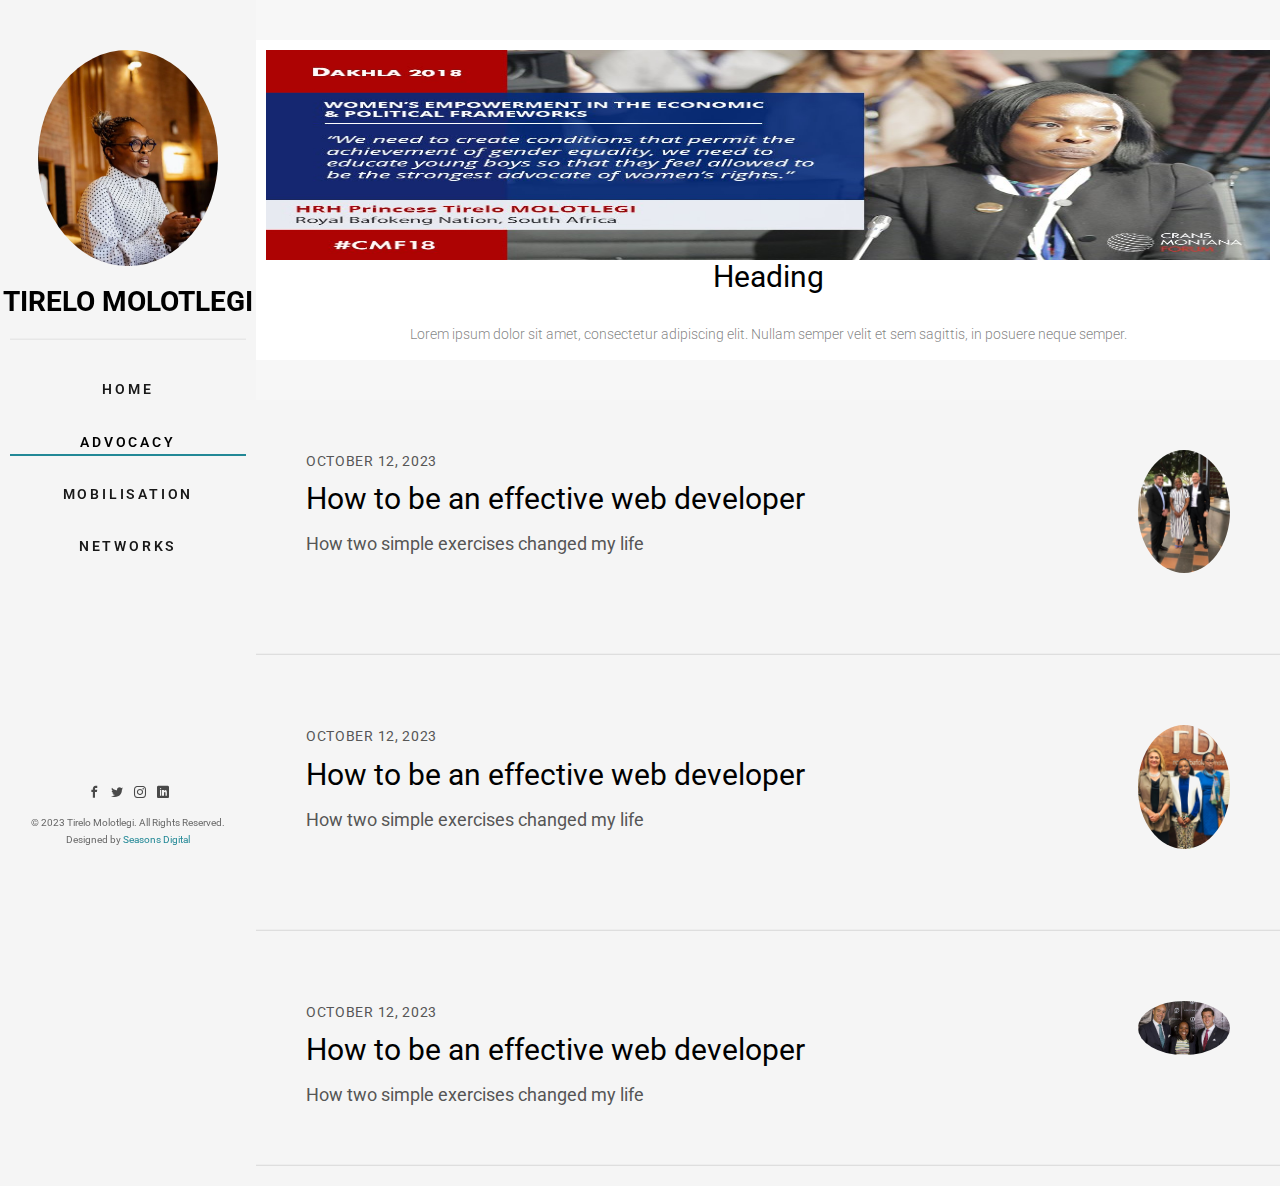
==== advocacy.html @ 7756c795 "UPD" ====
<html lang="en">
<head>
    <meta charset="UTF-8">
    <meta http-equiv="X-UA-Compatible" content="IE=edge">
    <meta name="viewport" content="width=device-width, initial-scale=1.0">
    <title>Advocacy</title>

    <link href="https://fonts.googleapis.com/css?family=Roboto:100,300,400,500,700" rel="stylesheet">
	
	<!-- Animate.css -->
	<link rel="stylesheet" href="CSS/animate.css">
	<!-- Icomoon Icon Fonts-->
	<link rel="stylesheet" href="CSS/icomoon.css">
	<!-- Bootstrap  -->
	<link rel="stylesheet" href="CSS/bootstrap.css">
  <!--link rel="stylesheet" href="https://cdn.jsdelivr.net/npm/bootstrap@4.1.3/dist/css/bootstrap.min.css" integrity="sha384-MCw98/SFnGE8fJT3GXwEOngsV7Zt27NXFoaoApmYm81iuXoPkFOJwJ8ERdknLPMO" crossorigin="anonymous"-->
	<!-- Flexslider  -->
	<link rel="stylesheet" href="CSS/flexslider.css">
	<!-- Theme style  -->
    <link rel="stylesheet" href="CSS/style.css">

    <!-- Modernizr JS -->
	<script src="js/modernizr-2.6.2.min.js"></script>
	<!-- FOR IE9 below -->
	<!--[if lt IE 9]>
	<script src="js/respond.min.js"></script>
	<![endif]-->
</head>
<body>
    <div id="holder">
        <a href="#" class="js-fh5co-nav-toggle fh5co-nav-toggle"><i></i></a>
        <aside id="side-nav">
            <img src="img/DP.jpg" alt="" srcset="">
            <h1 id="logo">
                <a href="index.html">Tirelo Molotlegi</a>
            </h1>
            <hr>
            <nav id="main-menu">
                <ul>
                  <li><a href="index.html">Home</a></li>
                    <li class="fh5co-active"><a href="advocacy.html">Advocacy</a></li>
                    <li><a href="mobilisation.html">Mobilisation</a></li>
                    <li><a href="networks.html">Networks</a></li>
                </ul>
            </nav>
            <div class="menu-footer">
				<ul>
					<li><a href="#"><i class="icon-facebook2"></i></a></li>
					<li><a href="#"><i class="icon-twitter2"></i></a></li>
					<li><a href="#"><i class="icon-instagram"></i></a></li>
					<li><a href="#"><i class="icon-linkedin2"></i></a></li>

				</ul>
                <p><small>&copy; 2023 Tirelo Molotlegi. All Rights Reserved.</span> <span>Designed by <a href="http:seasons" target="_blank">Seasons Digital</a> </span> </small></p>
            </div>
        </aside>
        <div id="main">
         
           <!--
            <div class="story-entry ">
              <div class="story-img">
                <img src="img/Dakla.jpg" alt="">
              </div>
                <div>
                    <span class="story-post-date">October 12, 2023</span>
                    <h2><a data-toggle="modal" data-target="#advocacy-popup1">How to be an effective web developer</a></h2>
                    <p>How two simple exercises changed my life</p>
                </div>
                     Modal
        <div class="modal fade" id="advocacy-popup1" tabindex="-1" role="dialog" aria-labelledby="exampleModalLongTitle" aria-hidden="true">
          <div class="modal-dialog" role="document">
            <div class="modal-content">
              <div class="modal-header">
                <h4 class="modal-title" id="exampleModalLongTitle">How two simple exercises changed my life</h4>
                <button type="button" class="close" data-dismiss="modal" aria-label="Close">
                  <span aria-hidden="true">&times;</span>
                </button>
              </div>
              <div class="modal-body">
                <p>
                  The Queen Mother of the Royal Bafokeng nation, Dr Semane Molotlegi, hosted a charity polo match with her Daughter Tirelo Molotlegi. 
                  The event was in association with Motsweding FM, La Martina and Aveng Grinaker-LTA and featured top international, South African 
                  and African polo players. Matches of three players a side are played on smaller grass fields that are fully boarded all around. 
                  The curtain raiser is a three-a-side match featuring two international women who have represented both South Africa and Zimbabwe, 
                  playing alongside top male international players. Princess Tirelo Molotlegi of the Royal Bafokeng said this was the first time 
                  action polo would be played in the North West and proceeds from the cup will go to The Girl Guides Association of SA and Thuto Thebe Educational Fund.
                </p>
              </div>
              <div class="modal-footer">
                <button type="button" class="btn btn-secondary" data-dismiss="modal"> Close</button>
               <a href="https://www.google.com/"><button type="button" class="btn btn-primary ">View Article</button></a> 
              </div>
            </div>
          </div>
                      </div>
                  </div>
           --> 
          
           <div class="section">
    <div class="content">
      <img src="img/Dakla.jpg" alt="Blog Image">
      <h2>Heading</h2>
      <p>Lorem ipsum dolor sit amet, consectetur adipiscing elit. Nullam semper velit et sem sagittis, in posuere neque semper.</p>
    </div>
            </div>
            <div class="story-entry padding">
                <img src="img/BDI.jpg" alt="">
                <div>
                    <span class="story-post-date">October 12, 2023</span>
                    <h2><a data-toggle="modal" data-target="#advocacy-popup2">How to be an effective web developer</a></h2>
                    <p>How two simple exercises changed my life</p>
                </div>
                <div class="modal fade" id="advocacy-popup2" tabindex="-1" role="dialog" aria-labelledby="exampleModalLongTitle" aria-hidden="true">
                    <div class="modal-dialog" role="document">
                      <div class="modal-content">
                        <div class="modal-header">
                          <h5 class="modal-title" id="exampleModalLongTitle">How two simple exercises changed my life</h5>
                          <button type="button" class="close" data-dismiss="modal" aria-label="Close">
                            <span aria-hidden="true">&times;</span>
                          </button>
                        </div>
                        <div class="modal-body">
                            <p>
                              2The Queen Mother of the Royal Bafokeng nation, Dr Semane Molotlegi, hosted a charity polo match with her Daughter Tirelo Molotlegi. 
                              The event was in association with Motsweding FM, La Martina and Aveng Grinaker-LTA and featured top international, South African 
                              and African polo players. Matches of three players a side are played on smaller grass fields that are fully boarded all around. 
                              The curtain raiser is a three-a-side match featuring two international women who have represented both South Africa and Zimbabwe, 
                              playing alongside top male international players. Princess Tirelo Molotlegi of the Royal Bafokeng said this was the first time 
                              action polo would be played in the North West and proceeds from the cup will go to The Girl Guides Association of SA and Thuto Thebe Educational Fund.
                            </p>
                        </div>
                        <div class="modal-footer">
                          <button type="button" class="btn btn-secondary" data-dismiss="modal"> Close</button>
                         <a href="https://www.google.com/"><button type="button" class="btn btn-primary ">View Article</button></a> 
                        </div>
                      </div>
                    </div>
                    </div>
            </div>
            <hr>
            <div class="story-entry padding">
                <img src="img/Ambassador.jpg" alt="">
                <div>
                    <span class="story-post-date">October 12, 2023</span>
                    <h2><a data-toggle="modal" data-target="#advocacy-popup3">How to be an effective web developer</a></h2>
                    <p>How two simple exercises changed my life</p>
                </div>
                <div class="modal fade" id="advocacy-popup3" tabindex="-1" role="dialog" aria-labelledby="exampleModalLongTitle" aria-hidden="true">
                    <div class="modal-dialog" role="document">
                      <div class="modal-content">
                        <div class="modal-header">
                          <h5 class="modal-title" id="exampleModalLongTitle">How two simple exercises changed my life</h5>
                          <button type="button" class="close" data-dismiss="modal" aria-label="Close">
                            <span aria-hidden="true">&times;</span>
                          </button>
                        </div>
                        <div class="modal-body">
                            weights isn’t a chore to clean out a closet – it’s what saved her life. Walcott was not always a world-champion powerlifter. Born and raised in the U.S. Virgin Islands, Walcott was active throughout her childhood and adolescence.
                
                            Her life hit a turning point when she decided to start living for her two kids rather than herself. At the time that she made this decision, she had reached around 450 pounds. She then started going to the gym in 2016, and in that first year alone, she lost 100 pounds.  
                            
                            Walcott admits, “I felt like I was slowly dying, and I needed to do something, and the easiest thing was to go to a gym because most of them are open 24 hours, and that's kind of what I did. So I walked into a gym, I saw people lifting, and boom, I fell in love.”
                        </div>
                        <div class="modal-footer">
                          <button type="button" class="btn btn-secondary" data-dismiss="modal"> Close</button>
                         <a href="https://www.google.com/"><button type="button" class="btn btn-primary ">View Article</button></a> 
                        </div>
                      </div>
                    </div>
                    </div>
            </div>
            <hr>
            <div class="story-entry padding">
                <img src="img/andbank-1.jpg" alt="">
                <div>
                    <span class="story-post-date">October 12, 2023</span>
                    <h2><a data-toggle="modal" data-target="#advocacy-popup4"> How to be an effective web developer</a></h2>
                    <p>How two simple exercises changed my life</p>
                </div>
                <div class="modal fade" id="advocacy-popup4" tabindex="-1" role="dialog" aria-labelledby="exampleModalLongTitle" aria-hidden="true">
                    <div class="modal-dialog" role="document">
                      <div class="modal-content">
                        <div class="modal-header">
                          <h5 class="modal-title" id="exampleModalLongTitle">How two simple exercises changed my life</h5>
                          <button type="button" class="close" data-dismiss="modal" aria-label="Close">
                            <span aria-hidden="true">&times;</span>
                          </button>
                        </div>
                        <div class="modal-body">
                            weights isn’t a chore to clean out a closet – it’s what saved her life. Walcott was not always a world-champion powerlifter. Born and raised in the U.S. Virgin Islands, Walcott was active throughout her childhood and adolescence.
                
                            Her life hit a turning point when she decided to start living for her two kids rather than herself. At the time that she made this decision, she had reached around 450 pounds. She then started going to the gym in 2016, and in that first year alone, she lost 100 pounds.  
                            
                            Walcott admits, “I felt like I was slowly dying, and I needed to do something, and the easiest thing was to go to a gym because most of them are open 24 hours, and that's kind of what I did. So I walked into a gym, I saw people lifting, and boom, I fell in love.”
                        </div>
                        <div class="modal-footer">
                          <button type="button" class="btn btn-secondary" data-dismiss="modal"> Close</button>
                         <a href="https://www.google.com/"><button type="button" class="btn btn-primary ">View Article</button></a> 
                        </div>
                      </div>
                    </div>
                    </div>
            </div>
            <hr>
        </div>
    </div>

    <div class="gototop js-top">
		<a href="#" class="js-gotop"><i class="icon-arrow-up"></i></a>
	</div>

     <!-- jQuery -->
<script src="js/jquery.min.js"></script>
<!-- jQuery Easing -->
<script src="js/jquery.easing.1.3.js"></script>
<!-- Bootstrap -->
<script src="js/bootstrap.min.js"></script>
<!-- Waypoints -->
<script src="js/jquery.waypoints.min.js"></script>
<!-- Flexslider -->
<script src="js/jquery.flexslider-min.js"></script>
<!-- MAIN JS -->
<script src="js/main.js"></script>
</body>
</html>
---- CSS/icomoon.css ----
@font-face {
  font-family: 'icomoon';
  src:  url('fonts/icomoon.eot?6py85u');
  src:  url('fonts/icomoon.eot?6py85u#iefix') format('embedded-opentype'),
    url('fonts/icomoon.ttf?6py85u') format('truetype'),
    url('fonts/icomoon.woff?6py85u') format('woff'),
    url('fonts/icomoon.svg?6py85u#icomoon') format('svg');
  font-weight: normal;
  font-style: normal;
}

[class^="icon-"], [class*=" icon-"] {
  /* use !important to prevent issues with browser extensions that change fonts */
  font-family: 'icomoon' !important;
  speak: none;
  font-style: normal;
  font-weight: normal;
  font-variant: normal;
  text-transform: none;
  line-height: 1;

  /* Better Font Rendering =========== */
  -webkit-font-smoothing: antialiased;
  -moz-osx-font-smoothing: grayscale;
}

.icon-times:before {
  content: "\e930";
}
.icon-tick:before {
  content: "\e931";
}
.icon-plus:before {
  content: "\e932";
}
.icon-minus:before {
  content: "\e933";
}
.icon-equals:before {
  content: "\e934";
}
.icon-divide:before {
  content: "\e935";
}
.icon-chevron-right:before {
  content: "\e936";
}
.icon-chevron-left:before {
  content: "\e937";
}
.icon-arrow-right-thick:before {
  content: "\e938";
}
.icon-arrow-left-thick:before {
  content: "\e939";
}
.icon-th-small:before {
  content: "\e93a";
}
.icon-th-menu:before {
  content: "\e93b";
}
.icon-th-list:before {
  content: "\e93c";
}
.icon-th-large:before {
  content: "\e93d";
}
.icon-home:before {
  content: "\e93e";
}
.icon-arrow-forward:before {
  content: "\e93f";
}
.icon-arrow-back:before {
  content: "\e940";
}
.icon-rss:before {
  content: "\e941";
}
.icon-location:before {
  content: "\e942";
}
.icon-link:before {
  content: "\e943";
}
.icon-image:before {
  content: "\e944";
}
.icon-arrow-up-thick:before {
  content: "\e945";
}
.icon-arrow-down-thick:before {
  content: "\e946";
}
.icon-starburst:before {
  content: "\e947";
}
.icon-starburst-outline:before {
  content: "\e948";
}
.icon-star3:before {
  content: "\e949";
}
.icon-flow-children:before {
  content: "\e94a";
}
.icon-export:before {
  content: "\e94b";
}
.icon-delete2:before {
  content: "\e94c";
}
.icon-delete-outline:before {
  content: "\e94d";
}
.icon-cloud-storage:before {
  content: "\e94e";
}
.icon-wi-fi:before {
  content: "\e94f";
}
.icon-heart:before {
  content: "\e950";
}
.icon-flash:before {
  content: "\e951";
}
.icon-cancel:before {
  content: "\e952";
}
.icon-backspace:before {
  content: "\e953";
}
.icon-attachment:before {
  content: "\e954";
}
.icon-arrow-move:before {
  content: "\e955";
}
.icon-warning:before {
  content: "\e956";
}
.icon-user:before {
  content: "\e957";
}
.icon-radar:before {
  content: "\e958";
}
.icon-lock-open:before {
  content: "\e959";
}
.icon-lock-closed:before {
  content: "\e95a";
}
.icon-location-arrow:before {
  content: "\e95b";
}
.icon-info:before {
  content: "\e95c";
}
.icon-user-delete:before {
  content: "\e95d";
}
.icon-user-add:before {
  content: "\e95e";
}
.icon-media-pause:before {
  content: "\e95f";
}
.icon-group:before {
  content: "\e960";
}
.icon-chart-pie:before {
  content: "\e961";
}
.icon-chart-line:before {
  content: "\e962";
}
.icon-chart-bar:before {
  content: "\e963";
}
.icon-chart-area:before {
  content: "\e964";
}
.icon-video:before {
  content: "\e965";
}
.icon-point-of-interest:before {
  content: "\e966";
}
.icon-infinity:before {
  content: "\e967";
}
.icon-globe:before {
  content: "\e968";
}
.icon-eye:before {
  content: "\e969";
}
.icon-cog:before {
  content: "\e96a";
}
.icon-camera:before {
  content: "\e96b";
}
.icon-upload:before {
  content: "\e96c";
}
.icon-scissors:before {
  content: "\e96d";
}
.icon-refresh:before {
  content: "\e96e";
}
.icon-pin:before {
  content: "\e96f";
}
.icon-key:before {
  content: "\e970";
}
.icon-info-large:before {
  content: "\e971";
}
.icon-eject:before {
  content: "\e972";
}
.icon-download:before {
  content: "\e973";
}
.icon-zoom:before {
  content: "\e974";
}
.icon-zoom-out:before {
  content: "\e975";
}
.icon-zoom-in:before {
  content: "\e976";
}
.icon-sort-numerically:before {
  content: "\e977";
}
.icon-sort-alphabetically:before {
  content: "\e978";
}
.icon-input-checked:before {
  content: "\e979";
}
.icon-calender:before {
  content: "\e97a";
}
.icon-world2:before {
  content: "\e97b";
}
.icon-notes:before {
  content: "\e97c";
}
.icon-code:before {
  content: "\e97d";
}
.icon-arrow-sync:before {
  content: "\e97e";
}
.icon-arrow-shuffle:before {
  content: "\e97f";
}
.icon-arrow-repeat:before {
  content: "\e980";
}
.icon-arrow-minimise:before {
  content: "\e981";
}
.icon-arrow-maximise:before {
  content: "\e982";
}
.icon-arrow-loop:before {
  content: "\e983";
}
.icon-anchor:before {
  content: "\e984";
}
.icon-spanner:before {
  content: "\e985";
}
.icon-puzzle:before {
  content: "\e986";
}
.icon-power:before {
  content: "\e987";
}
.icon-plane:before {
  content: "\e988";
}
.icon-pi:before {
  content: "\e989";
}
.icon-phone:before {
  content: "\e98a";
}
.icon-microphone2:before {
  content: "\e98b";
}
.icon-media-rewind:before {
  content: "\e98c";
}
.icon-flag:before {
  content: "\e98d";
}
.icon-adjust-brightness:before {
  content: "\e98e";
}
.icon-waves:before {
  content: "\e98f";
}
.icon-social-twitter:before {
  content: "\e990";
}
.icon-social-facebook:before {
  content: "\e991";
}
.icon-social-dribbble:before {
  content: "\e992";
}
.icon-media-stop:before {
  content: "\e993";
}
.icon-media-record:before {
  content: "\e994";
}
.icon-media-play:before {
  content: "\e995";
}
.icon-media-fast-forward:before {
  content: "\e996";
}
.icon-media-eject:before {
  content: "\e997";
}
.icon-social-vimeo:before {
  content: "\e998";
}
.icon-social-tumbler:before {
  content: "\e999";
}
.icon-social-skype:before {
  content: "\e99a";
}
.icon-social-pinterest:before {
  content: "\e99b";
}
.icon-social-linkedin:before {
  content: "\e99c";
}
.icon-social-last-fm:before {
  content: "\e99d";
}
.icon-social-github:before {
  content: "\e99e";
}
.icon-social-flickr:before {
  content: "\e99f";
}
.icon-at:before {
  content: "\e9a0";
}
.icon-times-outline:before {
  content: "\e9a1";
}
.icon-plus-outline:before {
  content: "\e9a2";
}
.icon-minus-outline:before {
  content: "\e9a3";
}
.icon-tick-outline:before {
  content: "\e9a4";
}
.icon-th-large-outline:before {
  content: "\e9a5";
}
.icon-equals-outline:before {
  content: "\e9a6";
}
.icon-divide-outline:before {
  content: "\e9a7";
}
.icon-chevron-right-outline:before {
  content: "\e9a8";
}
.icon-chevron-left-outline:before {
  content: "\e9a9";
}
.icon-arrow-right-outline:before {
  content: "\e9aa";
}
.icon-arrow-left-outline:before {
  content: "\e9ab";
}
.icon-th-small-outline:before {
  content: "\e9ac";
}
.icon-th-menu-outline:before {
  content: "\e9ad";
}
.icon-th-list-outline:before {
  content: "\e9ae";
}
.icon-news2:before {
  content: "\e9b1";
}
.icon-home-outline:before {
  content: "\e9b2";
}
.icon-arrow-up-outline:before {
  content: "\e9b3";
}
.icon-arrow-forward-outline:before {
  content: "\e9b4";
}
.icon-arrow-down-outline:before {
  content: "\e9b5";
}
.icon-arrow-back-outline:before {
  content: "\e9b6";
}
.icon-trash3:before {
  content: "\e9b7";
}
.icon-rss-outline:before {
  content: "\e9b8";
}
.icon-message:before {
  content: "\e9b9";
}
.icon-location-outline:before {
  content: "\e9ba";
}
.icon-link-outline:before {
  content: "\e9bb";
}
.icon-image-outline:before {
  content: "\e9bc";
}
.icon-export-outline:before {
  content: "\e9bd";
}
.icon-cross:before {
  content: "\e9be";
}
.icon-wi-fi-outline:before {
  content: "\e9bf";
}
.icon-star-outline:before {
  content: "\e9c0";
}
.icon-media-pause-outline:before {
  content: "\e9c1";
}
.icon-mail:before {
  content: "\e9c2";
}
.icon-heart-outline:before {
  content: "\e9c3";
}
.icon-flash-outline:before {
  content: "\e9c4";
}
.icon-cancel-outline:before {
  content: "\e9c5";
}
.icon-beaker:before {
  content: "\e9c6";
}
.icon-arrow-move-outline:before {
  content: "\e9c7";
}
.icon-watch2:before {
  content: "\e9c8";
}
.icon-warning-outline:before {
  content: "\e9c9";
}
.icon-time:before {
  content: "\e9ca";
}
.icon-radar-outline:before {
  content: "\e9cb";
}
.icon-lock-open-outline:before {
  content: "\e9cc";
}
.icon-location-arrow-outline:before {
  content: "\e9cd";
}
.icon-info-outline:before {
  content: "\e9ce";
}
.icon-backspace-outline:before {
  content: "\e9cf";
}
.icon-attachment-outline:before {
  content: "\e9d0";
}
.icon-user-outline:before {
  content: "\e9d1";
}
.icon-user-delete-outline:before {
  content: "\e9d2";
}
.icon-user-add-outline:before {
  content: "\e9d3";
}
.icon-lock-closed-outline:before {
  content: "\e9d4";
}
.icon-group-outline:before {
  content: "\e9d5";
}
.icon-chart-pie-outline:before {
  content: "\e9d6";
}
.icon-chart-line-outline:before {
  content: "\e9d7";
}
.icon-chart-bar-outline:before {
  content: "\e9d8";
}
.icon-chart-area-outline:before {
  content: "\e9d9";
}
.icon-video-outline:before {
  content: "\e9da";
}
.icon-point-of-interest-outline:before {
  content: "\e9db";
}
.icon-map:before {
  content: "\e9dc";
}
.icon-key-outline:before {
  content: "\e9dd";
}
.icon-infinity-outline:before {
  content: "\e9de";
}
.icon-globe-outline:before {
  content: "\e9df";
}
.icon-eye-outline:before {
  content: "\e9e0";
}
.icon-cog-outline:before {
  content: "\e9e1";
}
.icon-camera-outline:before {
  content: "\e9e2";
}
.icon-upload-outline:before {
  content: "\e9e3";
}
.icon-support:before {
  content: "\e9e4";
}
.icon-scissors-outline:before {
  content: "\e9e5";
}
.icon-refresh-outline:before {
  content: "\e9e6";
}
.icon-info-large-outline:before {
  content: "\e9e7";
}
.icon-eject-outline:before {
  content: "\e9e8";
}
.icon-download-outline:before {
  content: "\e9e9";
}
.icon-battery-mid:before {
  content: "\e9ea";
}
.icon-battery-low:before {
  content: "\e9eb";
}
.icon-battery-high:before {
  content: "\e9ec";
}
.icon-zoom-outline:before {
  content: "\e9ed";
}
.icon-zoom-out-outline:before {
  content: "\e9ee";
}
.icon-zoom-in-outline:before {
  content: "\e9ef";
}
.icon-tag3:before {
  content: "\e9f0";
}
.icon-tabs-outline:before {
  content: "\e9f1";
}
.icon-pin-outline:before {
  content: "\e9f2";
}
.icon-message-typing:before {
  content: "\e9f3";
}
.icon-directions:before {
  content: "\e9f4";
}
.icon-battery-full:before {
  content: "\e9f5";
}
.icon-battery-charge:before {
  content: "\e9f6";
}
.icon-pipette:before {
  content: "\e9f7";
}
.icon-pencil:before {
  content: "\e9f8";
}
.icon-folder:before {
  content: "\e9f9";
}
.icon-folder-delete:before {
  content: "\e9fa";
}
.icon-folder-add:before {
  content: "\e9fb";
}
.icon-edit:before {
  content: "\e9fc";
}
.icon-document:before {
  content: "\e9fd";
}
.icon-document-delete:before {
  content: "\e9fe";
}
.icon-document-add:before {
  content: "\e9ff";
}
.icon-brush:before {
  content: "\ea00";
}
.icon-thumbs-up:before {
  content: "\ea01";
}
.icon-thumbs-down:before {
  content: "\ea02";
}
.icon-pen:before {
  content: "\ea03";
}
.icon-sort-numerically-outline:before {
  content: "\ea04";
}
.icon-sort-alphabetically-outline:before {
  content: "\ea05";
}
.icon-social-last-fm-circular:before {
  content: "\ea06";
}
.icon-social-github-circular:before {
  content: "\ea07";
}
.icon-compass:before {
  content: "\ea08";
}
.icon-bookmark:before {
  content: "\ea09";
}
.icon-input-checked-outline:before {
  content: "\ea0a";
}
.icon-code-outline:before {
  content: "\ea0b";
}
.icon-calender-outline:before {
  content: "\ea0c";
}
.icon-business-card:before {
  content: "\ea0d";
}
.icon-arrow-up:before {
  content: "\ea0e";
}
.icon-arrow-sync-outline:before {
  content: "\ea0f";
}
.icon-arrow-right:before {
  content: "\ea10";
}
.icon-arrow-repeat-outline:before {
  content: "\ea11";
}
.icon-arrow-loop-outline:before {
  content: "\ea12";
}
.icon-arrow-left:before {
  content: "\ea13";
}
.icon-flow-switch:before {
  content: "\ea14";
}
.icon-flow-parallel:before {
  content: "\ea15";
}
.icon-flow-merge:before {
  content: "\ea16";
}
.icon-document-text:before {
  content: "\ea17";
}
.icon-clipboard:before {
  content: "\ea18";
}
.icon-calculator:before {
  content: "\ea19";
}
.icon-arrow-minimise-outline:before {
  content: "\ea1a";
}
.icon-arrow-maximise-outline:before {
  content: "\ea1b";
}
.icon-arrow-down:before {
  content: "\ea1c";
}
.icon-gift:before {
  content: "\ea1d";
}
.icon-film:before {
  content: "\ea1e";
}
.icon-database:before {
  content: "\ea1f";
}
.icon-bell:before {
  content: "\ea20";
}
.icon-anchor-outline:before {
  content: "\ea21";
}
.icon-adjust-contrast:before {
  content: "\ea22";
}
.icon-world-outline:before {
  content: "\ea23";
}
.icon-shopping-bag:before {
  content: "\ea24";
}
.icon-power-outline:before {
  content: "\ea25";
}
.icon-notes-outline:before {
  content: "\ea26";
}
.icon-device-tablet:before {
  content: "\ea27";
}
.icon-device-phone:before {
  content: "\ea28";
}
.icon-device-laptop:before {
  content: "\ea29";
}
.icon-device-desktop:before {
  content: "\ea2a";
}
.icon-briefcase:before {
  content: "\ea2b";
}
.icon-stopwatch:before {
  content: "\ea2c";
}
.icon-spanner-outline:before {
  content: "\ea2d";
}
.icon-puzzle-outline:before {
  content: "\ea2e";
}
.icon-printer:before {
  content: "\ea2f";
}
.icon-pi-outline:before {
  content: "\ea30";
}
.icon-lightbulb:before {
  content: "\ea31";
}
.icon-flag-outline:before {
  content: "\ea32";
}
.icon-contacts:before {
  content: "\ea33";
}
.icon-archive2:before {
  content: "\ea34";
}
.icon-weather-stormy:before {
  content: "\ea35";
}
.icon-weather-shower:before {
  content: "\ea36";
}
.icon-weather-partly-sunny:before {
  content: "\ea37";
}
.icon-weather-downpour:before {
  content: "\ea38";
}
.icon-weather-cloudy:before {
  content: "\ea39";
}
.icon-plane-outline:before {
  content: "\ea3a";
}
.icon-phone-outline:before {
  content: "\ea3b";
}
.icon-microphone-outline:before {
  content: "\ea3c";
}
.icon-weather-windy:before {
  content: "\ea3d";
}
.icon-weather-windy-cloudy:before {
  content: "\ea3e";
}
.icon-weather-sunny:before {
  content: "\ea3f";
}
.icon-weather-snow:before {
  content: "\ea40";
}
.icon-weather-night:before {
  content: "\ea41";
}
.icon-media-stop-outline:before {
  content: "\ea42";
}
.icon-media-rewind-outline:before {
  content: "\ea43";
}
.icon-media-record-outline:before {
  content: "\ea44";
}
.icon-media-play-outline:before {
  content: "\ea45";
}
.icon-media-fast-forward-outline:before {
  content: "\ea46";
}
.icon-media-eject-outline:before {
  content: "\ea47";
}
.icon-wine:before {
  content: "\ea48";
}
.icon-waves-outline:before {
  content: "\ea49";
}
.icon-ticket:before {
  content: "\ea4a";
}
.icon-tags:before {
  content: "\ea4b";
}
.icon-plug:before {
  content: "\ea4c";
}
.icon-headphones:before {
  content: "\ea4d";
}
.icon-credit-card:before {
  content: "\ea4e";
}
.icon-coffee:before {
  content: "\ea4f";
}
.icon-book:before {
  content: "\ea50";
}
.icon-beer:before {
  content: "\ea51";
}
.icon-volume2:before {
  content: "\ea52";
}
.icon-volume-up:before {
  content: "\ea53";
}
.icon-volume-mute:before {
  content: "\ea54";
}
.icon-volume-down:before {
  content: "\ea55";
}
.icon-social-vimeo-circular:before {
  content: "\ea56";
}
.icon-social-twitter-circular:before {
  content: "\ea57";
}
.icon-social-pinterest-circular:before {
  content: "\ea58";
}
.icon-social-linkedin-circular:before {
  content: "\ea59";
}
.icon-social-facebook-circular:before {
  content: "\ea5a";
}
.icon-social-dribbble-circular:before {
  content: "\ea5b";
}
.icon-tree:before {
  content: "\ea5c";
}
.icon-thermometer2:before {
  content: "\ea5d";
}
.icon-social-tumbler-circular:before {
  content: "\ea5e";
}
.icon-social-skype-outline:before {
  content: "\ea5f";
}
.icon-social-flickr-circular:before {
  content: "\ea60";
}
.icon-social-at-circular:before {
  content: "\ea61";
}
.icon-shopping-cart:before {
  content: "\ea62";
}
.icon-messages:before {
  content: "\ea63";
}
.icon-leaf:before {
  content: "\ea64";
}
.icon-feather:before {
  content: "\ea65";
}
.icon-eye2:before {
  content: "\e064";
}
.icon-paper-clip:before {
  content: "\e065";
}
.icon-mail5:before {
  content: "\e066";
}
.icon-toggle:before {
  content: "\e067";
}
.icon-layout:before {
  content: "\e068";
}
.icon-link2:before {
  content: "\e069";
}
.icon-bell2:before {
  content: "\e06a";
}
.icon-lock3:before {
  content: "\e06b";
}
.icon-unlock:before {
  content: "\e06c";
}
.icon-ribbon2:before {
  content: "\e06d";
}
.icon-image2:before {
  content: "\e06e";
}
.icon-signal:before {
  content: "\e06f";
}
.icon-target3:before {
  content: "\e070";
}
.icon-clipboard3:before {
  content: "\e071";
}
.icon-clock3:before {
  content: "\e072";
}
.icon-watch:before {
  content: "\e073";
}
.icon-air-play:before {
  content: "\e074";
}
.icon-camera3:before {
  content: "\e075";
}
.icon-video2:before {
  content: "\e076";
}
.icon-disc:before {
  content: "\e077";
}
.icon-printer3:before {
  content: "\e078";
}
.icon-monitor:before {
  content: "\e079";
}
.icon-server:before {
  content: "\e07a";
}
.icon-cog2:before {
  content: "\e07b";
}
.icon-heart3:before {
  content: "\e07c";
}
.icon-paragraph:before {
  content: "\e07d";
}
.icon-align-justify:before {
  content: "\e07e";
}
.icon-align-left:before {
  content: "\e07f";
}
.icon-align-center:before {
  content: "\e080";
}
.icon-align-right:before {
  content: "\e081";
}
.icon-book2:before {
  content: "\e082";
}
.icon-layers2:before {
  content: "\e083";
}
.icon-stack2:before {
  content: "\e084";
}
.icon-stack-2:before {
  content: "\e085";
}
.icon-paper:before {
  content: "\e086";
}
.icon-paper-stack:before {
  content: "\e087";
}
.icon-search3:before {
  content: "\e088";
}
.icon-zoom-in2:before {
  content: "\e089";
}
.icon-zoom-out2:before {
  content: "\e08a";
}
.icon-reply2:before {
  content: "\e08b";
}
.icon-circle-plus:before {
  content: "\e08c";
}
.icon-circle-minus:before {
  content: "\e08d";
}
.icon-circle-check:before {
  content: "\e08e";
}
.icon-circle-cross:before {
  content: "\e08f";
}
.icon-square-plus:before {
  content: "\e090";
}
.icon-square-minus:before {
  content: "\e091";
}
.icon-square-check:before {
  content: "\e092";
}
.icon-square-cross:before {
  content: "\e093";
}
.icon-microphone:before {
  content: "\e094";
}
.icon-record:before {
  content: "\e095";
}
.icon-skip-back:before {
  content: "\e096";
}
.icon-rewind:before {
  content: "\e097";
}
.icon-play4:before {
  content: "\e098";
}
.icon-pause3:before {
  content: "\e099";
}
.icon-stop3:before {
  content: "\e09a";
}
.icon-fast-forward:before {
  content: "\e09b";
}
.icon-skip-forward:before {
  content: "\e09c";
}
.icon-shuffle2:before {
  content: "\e09d";
}
.icon-repeat:before {
  content: "\e09e";
}
.icon-folder2:before {
  content: "\e09f";
}
.icon-umbrella:before {
  content: "\e0a0";
}
.icon-moon:before {
  content: "\e0a1";
}
.icon-thermometer:before {
  content: "\e0a2";
}
.icon-drop:before {
  content: "\e0a3";
}
.icon-sun2:before {
  content: "\e0a4";
}
.icon-cloud3:before {
  content: "\e0a5";
}
.icon-cloud-upload2:before {
  content: "\e0a6";
}
.icon-cloud-download2:before {
  content: "\e0a7";
}
.icon-upload4:before {
  content: "\e0a8";
}
.icon-download4:before {
  content: "\e0a9";
}
.icon-location3:before {
  content: "\e0aa";
}
.icon-location-2:before {
  content: "\e0ab";
}
.icon-map3:before {
  content: "\e0ac";
}
.icon-battery:before {
  content: "\e0ad";
}
.icon-head:before {
  content: "\e0ae";
}
.icon-briefcase3:before {
  content: "\e0af";
}
.icon-speech-bubble:before {
  content: "\e0b0";
}
.icon-anchor2:before {
  content: "\e0b1";
}
.icon-globe2:before {
  content: "\e0b2";
}
.icon-box:before {
  content: "\e0b3";
}
.icon-reload:before {
  content: "\e0b4";
}
.icon-share3:before {
  content: "\e0b5";
}
.icon-marquee:before {
  content: "\e0b6";
}
.icon-marquee-plus:before {
  content: "\e0b7";
}
.icon-marquee-minus:before {
  content: "\e0b8";
}
.icon-tag:before {
  content: "\e0b9";
}
.icon-power2:before {
  content: "\e0ba";
}
.icon-command2:before {
  content: "\e0bb";
}
.icon-alt:before {
  content: "\e0bc";
}
.icon-esc:before {
  content: "\e0bd";
}
.icon-bar-graph:before {
  content: "\e0be";
}
.icon-bar-graph-2:before {
  content: "\e0bf";
}
.icon-pie-graph:before {
  content: "\e0c0";
}
.icon-star:before {
  content: "\e0c1";
}
.icon-arrow-left3:before {
  content: "\e0c2";
}
.icon-arrow-right3:before {
  content: "\e0c3";
}
.icon-arrow-up3:before {
  content: "\e0c4";
}
.icon-arrow-down3:before {
  content: "\e0c5";
}
.icon-volume:before {
  content: "\e0c6";
}
.icon-mute:before {
  content: "\e0c7";
}
.icon-content-right:before {
  content: "\e100";
}
.icon-content-left:before {
  content: "\e101";
}
.icon-grid2:before {
  content: "\e102";
}
.icon-grid-2:before {
  content: "\e103";
}
.icon-columns:before {
  content: "\e104";
}
.icon-loader:before {
  content: "\e105";
}
.icon-bag:before {
  content: "\e106";
}
.icon-ban:before {
  content: "\e107";
}
.icon-flag3:before {
  content: "\e108";
}
.icon-trash:before {
  content: "\e109";
}
.icon-expand2:before {
  content: "\e110";
}
.icon-contract:before {
  content: "\e111";
}
.icon-maximize:before {
  content: "\e112";
}
.icon-minimize:before {
  content: "\e113";
}
.icon-plus2:before {
  content: "\e114";
}
.icon-minus2:before {
  content: "\e115";
}
.icon-check:before {
  content: "\e116";
}
.icon-cross2:before {
  content: "\e117";
}
.icon-move:before {
  content: "\e118";
}
.icon-delete:before {
  content: "\e119";
}
.icon-menu5:before {
  content: "\e120";
}
.icon-archive:before {
  content: "\e121";
}
.icon-inbox:before {
  content: "\e122";
}
.icon-outbox:before {
  content: "\e123";
}
.icon-file:before {
  content: "\e124";
}
.icon-file-add:before {
  content: "\e125";
}
.icon-file-subtract:before {
  content: "\e126";
}
.icon-help:before {
  content: "\e127";
}
.icon-open:before {
  content: "\e128";
}
.icon-ellipsis:before {
  content: "\e129";
}
.icon-heart4:before {
  content: "\e900";
}
.icon-cloud4:before {
  content: "\e901";
}
.icon-star2:before {
  content: "\e902";
}
.icon-tv2:before {
  content: "\e903";
}
.icon-sound:before {
  content: "\e904";
}
.icon-video3:before {
  content: "\e905";
}
.icon-trash2:before {
  content: "\e906";
}
.icon-user2:before {
  content: "\e907";
}
.icon-key3:before {
  content: "\e908";
}
.icon-search4:before {
  content: "\e909";
}
.icon-settings:before {
  content: "\e90a";
}
.icon-camera4:before {
  content: "\e90b";
}
.icon-tag2:before {
  content: "\e90c";
}
.icon-lock4:before {
  content: "\e90d";
}
.icon-bulb:before {
  content: "\e90e";
}
.icon-pen2:before {
  content: "\e90f";
}
.icon-diamond:before {
  content: "\e910";
}
.icon-display2:before {
  content: "\e911";
}
.icon-location4:before {
  content: "\e912";
}
.icon-eye3:before {
  content: "\e913";
}
.icon-bubble3:before {
  content: "\e914";
}
.icon-stack3:before {
  content: "\e915";
}
.icon-cup:before {
  content: "\e916";
}
.icon-phone3:before {
  content: "\e917";
}
.icon-news:before {
  content: "\e918";
}
.icon-mail6:before {
  content: "\e919";
}
.icon-like:before {
  content: "\e91a";
}
.icon-photo:before {
  content: "\e91b";
}
.icon-note:before {
  content: "\e91c";
}
.icon-clock4:before {
  content: "\e91d";
}
.icon-paperplane:before {
  content: "\e91e";
}
.icon-params:before {
  content: "\e91f";
}
.icon-banknote:before {
  content: "\e920";
}
.icon-data:before {
  content: "\e921";
}
.icon-music2:before {
  content: "\e922";
}
.icon-megaphone2:before {
  content: "\e923";
}
.icon-study:before {
  content: "\e924";
}
.icon-lab2:before {
  content: "\e925";
}
.icon-food:before {
  content: "\e926";
}
.icon-t-shirt:before {
  content: "\e927";
}
.icon-fire2:before {
  content: "\e928";
}
.icon-clip:before {
  content: "\e929";
}
.icon-shop:before {
  content: "\e92a";
}
.icon-calendar3:before {
  content: "\e92b";
}
.icon-wallet2:before {
  content: "\e92c";
}
.icon-vynil:before {
  content: "\e92d";
}
.icon-truck2:before {
  content: "\e92e";
}
.icon-world:before {
  content: "\e92f";
}
.icon-spinner6:before {
  content: "\e9af";
}
.icon-spinner7:before {
  content: "\e9b0";
}
.icon-amazon:before {
  content: "\eab7";
}
.icon-google:before {
  content: "\eab8";
}
.icon-google2:before {
  content: "\eab9";
}
.icon-google3:before {
  content: "\eaba";
}
.icon-google-plus:before {
  content: "\eabb";
}
.icon-google-plus2:before {
  content: "\eabc";
}
.icon-google-plus3:before {
  content: "\eabd";
}
.icon-hangouts:before {
  content: "\eabe";
}
.icon-google-drive:before {
  content: "\eabf";
}
.icon-facebook2:before {
  content: "\eac0";
}
.icon-facebook22:before {
  content: "\eac1";
}
.icon-instagram:before {
  content: "\eac2";
}
.icon-whatsapp:before {
  content: "\eac3";
}
.icon-spotify:before {
  content: "\eac4";
}
.icon-telegram:before {
  content: "\eac5";
}
.icon-twitter2:before {
  content: "\eac6";
}
.icon-vine:before {
  content: "\eac7";
}
.icon-vk:before {
  content: "\eac8";
}
.icon-renren:before {
  content: "\eac9";
}
.icon-sina-weibo:before {
  content: "\eaca";
}
.icon-rss2:before {
  content: "\eacb";
}
.icon-rss22:before {
  content: "\eacc";
}
.icon-youtube:before {
  content: "\eacd";
}
.icon-youtube2:before {
  content: "\eace";
}
.icon-twitch:before {
  content: "\eacf";
}
.icon-vimeo:before {
  content: "\ead0";
}
.icon-vimeo2:before {
  content: "\ead1";
}
.icon-lanyrd:before {
  content: "\ead2";
}
.icon-flickr:before {
  content: "\ead3";
}
.icon-flickr2:before {
  content: "\ead4";
}
.icon-flickr3:before {
  content: "\ead5";
}
.icon-flickr4:before {
  content: "\ead6";
}
.icon-dribbble2:before {
  content: "\ead7";
}
.icon-behance:before {
  content: "\ead8";
}
.icon-behance2:before {
  content: "\ead9";
}
.icon-deviantart:before {
  content: "\eada";
}
.icon-500px:before {
  content: "\eadb";
}
.icon-steam:before {
  content: "\eadc";
}
.icon-steam2:before {
  content: "\eadd";
}
.icon-dropbox:before {
  content: "\eade";
}
.icon-onedrive:before {
  content: "\eadf";
}
.icon-github:before {
  content: "\eae0";
}
.icon-npm:before {
  content: "\eae1";
}
.icon-basecamp:before {
  content: "\eae2";
}
.icon-trello:before {
  content: "\eae3";
}
.icon-wordpress:before {
  content: "\eae4";
}
.icon-joomla:before {
  content: "\eae5";
}
.icon-ello:before {
  content: "\eae6";
}
.icon-blogger:before {
  content: "\eae7";
}
.icon-blogger2:before {
  content: "\eae8";
}
.icon-tumblr2:before {
  content: "\eae9";
}
.icon-tumblr22:before {
  content: "\eaea";
}
.icon-yahoo:before {
  content: "\eaeb";
}
.icon-yahoo2:before {
  content: "\eaec";
}
.icon-tux:before {
  content: "\eaed";
}
.icon-appleinc:before {
  content: "\eaee";
}
.icon-finder:before {
  content: "\eaef";
}
.icon-android:before {
  content: "\eaf0";
}
.icon-windows:before {
  content: "\eaf1";
}
.icon-windows8:before {
  content: "\eaf2";
}
.icon-soundcloud:before {
  content: "\eaf3";
}
.icon-soundcloud2:before {
  content: "\eaf4";
}
.icon-skype:before {
  content: "\eaf5";
}
.icon-reddit:before {
  content: "\eaf6";
}
.icon-hackernews:before {
  content: "\eaf7";
}
.icon-wikipedia:before {
  content: "\eaf8";
}
.icon-linkedin2:before {
  content: "\eaf9";
}
.icon-linkedin22:before {
  content: "\eafa";
}
.icon-lastfm:before {
  content: "\eafb";
}
.icon-lastfm2:before {
  content: "\eafc";
}
.icon-delicious:before {
  content: "\eafd";
}
.icon-stumbleupon:before {
  content: "\eafe";
}
.icon-stumbleupon2:before {
  content: "\eaff";
}
.icon-stackoverflow:before {
  content: "\eb00";
}
.icon-pinterest:before {
  content: "\eb01";
}
.icon-pinterest2:before {
  content: "\eb02";
}
.icon-xing:before {
  content: "\eb03";
}
.icon-xing2:before {
  content: "\eb04";
}
.icon-flattr:before {
  content: "\eb05";
}
.icon-foursquare:before {
  content: "\eb06";
}
.icon-yelp:before {
  content: "\eb07";
}
.icon-paypal:before {
  content: "\eb08";
}
.icon-chrome:before {
  content: "\eb09";
}
.icon-firefox:before {
  content: "\eb0a";
}
.icon-IE:before {
  content: "\eb0b";
}
.icon-edge:before {
  content: "\eb0c";
}
.icon-safari:before {
  content: "\eb0d";
}
.icon-opera:before {
  content: "\eb0e";
}
.icon-file-pdf:before {
  content: "\eb0f";
}
.icon-file-openoffice:before {
  content: "\eb10";
}
.icon-file-word:before {
  content: "\eb11";
}
.icon-file-excel:before {
  content: "\eb12";
}
.icon-libreoffice:before {
  content: "\eb13";
}
.icon-html-five:before {
  content: "\eb14";
}
.icon-html-five2:before {
  content: "\eb15";
}
.icon-css3:before {
  content: "\eb16";
}
.icon-git:before {
  content: "\eb17";
}
.icon-codepen:before {
  content: "\eb18";
}
.icon-svg:before {
  content: "\eb19";
}
.icon-IcoMoon:before {
  content: "\eb1a";
}
---- CSS/style.css ----
*  {
    -webkit-box-sizing: border-box;
    -moz-box-sizing: border-box;
    box-sizing: border-box;
}

@font-face {
    font-family: 'icomoon';
    src: url("../fonts/icomoon/icomoon.eot?srf3rx");
    src: url("../fonts/icomoon/icomoon.eot?srf3rx#iefix") format("embedded-opentype"), url("../fonts/icomoon/icomoon.ttf?srf3rx") format("truetype"), url("../fonts/icomoon/icomoon.woff?srf3rx") format("woff"), url("../fonts/icomoon/icomoon.svg?srf3rx#icomoon") format("svg");
    font-weight: normal;
    font-style: normal;
  }

body {
    font-family: "Roboto", Arial, sans-serif;
    font-weight: 300;
    font-size: 14px;
    line-height: 1.6;
    color: rgba(0, 0, 0, 0.5);
    background: whitesmoke;
}
@media screen and (max-width: 992px) {
    body {
      font-size: 16px;
    }
  }

a {
    color: #228896;
    -webkit-transition: 0.5s;
    -o-transition: 0.5s;
    transition: 0.5s;
  }

a:hover, a:active, a:focus {
    color: #228896;
    outline: none;
    text-decoration: none !important;
  }
p {
    margin-bottom: 1.5em;
  }

h1, h2, h3, h4, h5, h6 {
    color: #000;
    font-family: "Roboto", Arial, sans-serif;
    font-weight: 400;
    margin: 0 0 30px 0;
  }

@media screen and (max-width: 480px) {
    figure figcaption {
      width: 100%;
    }
  }
  
::-webkit-selection {
    color: #fff;
    background: #228896;
  }

::-moz-selection {
    color: #fff;
    background: #228896;
  }
::selection {
    color: #fff;
    background: #228896;
  }
div {
    display: block;
}

#holder {
    width: 100%;
    overflow: hidden;
    position: relative;
}

#side-nav {
    padding-top: 50px;
    padding-bottom: 40px;
    width: 20%;
    position: fixed;
    bottom: 0;
    top: 0;
    left: 0;
    overflow: hidden;
    z-index: 1001;
    -webkit-transition: 0.5s;
    -o-transition: 0.5s;
    transition: 0.5s;   
}
#side-nav img {
    display: block;
    border-radius: 50%;
    width: 70%;
    height: 24vh;
    margin-bottom: 1.5em;
    margin-left: auto;
    margin-right: auto;
}
@media screen and (max-width: 1200px) {
    #side-nav {
      width: 30%;
    }
}
@media screen and (max-width: 768px) {
    #side-nav {
      width: 270px;
      -moz-transform: translateX(-270px);
      -webkit-transform: translateX(-270px);
      -ms-transform: translateX(-270px);
      -o-transform: translateX(-270px);
      transform: translateX(-270px);
    }
}

#side-nav #logo {
    text-align: center;
    font-family: "Roboto", Arial, sans-serif;
    font-weight: 700;
    margin-bottom: 0em;
    text-transform: uppercase;
    font-size: 28px;

  }

@media screen and (max-width: 768px) {
    #side-nav #logo {
      margin-bottom: 1em;
    }
}
#side-nav #logo a {
    color: #000;
    text-decoration:none;
  }
#side-nav #logo a span {
    font-weight: 300;
    color: rgba(0, 0, 0, 0.5);
  }
  #side-nav hr{
    width: 92%;
    background-color: #8080801f ;
    color: #8080801f;
    margin-bottom: 2em;
    height: 1.5px;
  }
#side-nav #main-menu ul {
    text-align: center;
    margin: 0;
    padding: 0;
  }
@media screen and (max-width: 768px) {
    #side-nav #main-menu ul {
      margin: 0 0 2em 0;
    }
  }
#side-nav #main-menu ul li {
    margin: 0 0 10px 0;
    padding: 0;
    list-style: none;
  }
#side-nav #main-menu ul li a {
    display: block;
    color: rgba(0, 0, 0, 0.9);
    text-decoration: none;
    letter-spacing: .1em;
    text-transform: uppercase;
    font-size: 14px;
    font-weight: 600;
    position: relative;
    padding: 10px 10px;
    letter-spacing: .2em;
    font-family: "Roboto", Arial, sans-serif;
    -webkit-transition: 0.3s;
    -o-transition: 0.3s;
    transition: 0.3s;
  }
#side-nav #main-menu ul li a:after {
    content: "";
    position: absolute;
    height: 2px;
    bottom: 7px;
    left: 10px;
    right: 10px;
    background-color: #228896;
    visibility: hidden;
    -webkit-transform: scaleX(0);
    -moz-transform: scaleX(0);
    -ms-transform: scaleX(0);
    -o-transform: scaleX(0);
    transform: scaleX(0);
    -webkit-transition: all 0.3s cubic-bezier(0.175, 0.885, 0.32, 1.275);
    -moz-transition: all 0.3s cubic-bezier(0.175, 0.885, 0.32, 1.275);
    -ms-transition: all 0.3s cubic-bezier(0.175, 0.885, 0.32, 1.275);
    -o-transition: all 0.3s cubic-bezier(0.175, 0.885, 0.32, 1.275);
    transition: all 0.3s cubic-bezier(0.175, 0.885, 0.32, 1.275);
  }
#side-nav #main-menu ul li a:hover {
    text-decoration: none;
    color: black;
  }
#side-nav #main-menu ul li a:hover:after {
    visibility: visible;
    -webkit-transform: scaleX(1);
    -moz-transform: scaleX(1);
    -ms-transform: scaleX(1);
    -o-transform: scaleX(1);
    transform: scaleX(1);
  }
#side-nav #main-menu ul li.fh5co-active a {
    color: black;
  }
#side-nav #main-menu ul li.fh5co-active a:after {
    visibility: visible;
    -webkit-transform: scaleX(1);
    -moz-transform: scaleX(1);
    -ms-transform: scaleX(1);
    -o-transform: scaleX(1);
    transform: scaleX(1);
  }

  #side-nav .menu-footer {
    position: absolute;
    bottom: 40px;
    font-size: 12px;
    text-align: center;
    width: 100%;
    font-weight: 400;
    color: rgba(0, 0, 0, 0.6);
    padding: 0 20px;
    margin-top: 2em;
  }
  @media screen and (max-width: 768px) {
    #side-nav .menu-footer {
      position: relative;
      bottom: 0;
    }
  }
  #side-nav .menu-footer span {
    display: block;
  }
  #side-nav .menu-footer ul {
    padding: 0;
    margin: 0;
    text-align: center;
  }
  #side-nav .menu-footer p{
    margin-top: 1em;
    margin-bottom: 1em;
  }
  #side-nav .menu-footer ul li {
    padding: 0;
    margin: 0;
    display: inline;
    list-style: none;
  }
  #side-nav .menu-footer ul li a {
    color: rgba(0, 0, 0, 0.7);
    padding: 4px;
  }
  #side-nav .menu-footer ul li a:hover, #side-nav .menu-footer ul li a:active, #side-nav .menu-footer ul li a:focus {
    text-decoration: none;
    outline: none;
    color: #228896;
  }
  #main {
    width: 80%;
    float: right;
    -webkit-transition: 0.5s;
    -o-transition: 0.5s;
    transition: 0.5s;
  }
  @media screen and (max-width: 1200px) {
    #main {
      width: 70%;
    }
  }
  @media screen and (max-width: 768px) {
    #main {
      width: 100%;
    }
  }
  #main .narrow-content {
    position: relative;
    width: 93%;
    margin: 0 auto;
    padding: 4em 0;
    clear: both;
  }
  @media screen and (max-width: 768px) {
    #main .narrow-content {
      width: 100%;
      padding: 4em 1em;
    }
  }

  .home-main {
     display: flex;
      justify-content: center;
      padding: 20px;
  }
  .left-img {
    bottom: 123px;
    position: absolute;
    left: 30px;
  }
  .right-img {
    top: 126px;
    position: absolute;
    right: 30px;
  }
 .left-img, .right-img {
    flex: 1;
    display: flex;
    align-items: center;
    justify-content: center;
 }
 .left-img img, .right-img img {
    width: 22vw;
    height: 30vh;
 }
 .center-content {
  flex: 3;
  text-align: center;
  padding: 0 50px;
 }
 .main-title {
    text-align: center;
    margin-top: 2em;
 }
 .main-quote {
    padding-top: 60px;
 }
 
.tabs {
    display: flex;
    flex-wrap: wrap;
    justify-content: center;
    text-align: center;
    margin-top: 10rem;
    z-index: 1;
}
.fixed-bottom {
    position: fixed;
    right: 0;
    bottom: 0;
    left: 0;
    z-index: 1030;
}
.tab-item {
  float: left;
}
.text-center {
    text-align: center!important;
}
.tabs a {
    padding: 3rem;
}
  body.offcanvas {
    overflow-x: hidden;
  }
  body.offcanvas #side-nav {
    -moz-transform: translateX(0);
    -webkit-transform: translateX(0);
    -ms-transform: translateX(0);
    -o-transform: translateX(0);
    transform: translateX(0);
    width: 270px;
    background: #fff;
    z-index: 999;
    position: fixed;
  }
  body.offcanvas #fh5co-main, body.offcanvas .fh5co-nav-toggle {
    top: 0;
    -moz-transform: translateX(270px);
    -webkit-transform: translateX(270px);
    -ms-transform: translateX(270px);
    -o-transform: translateX(270px);
    transform: translateX(270px);
  }
  .fh5co-nav-toggle {
    cursor: pointer;
    text-decoration: none;
  }
  .fh5co-nav-toggle.active i::before, .fh5co-nav-toggle.active i::after {
    background: #000;
  }
  .fh5co-nav-toggle.dark.active i::before, .fh5co-nav-toggle.dark.active i::after {
    background: #000;
  }
  .fh5co-nav-toggle:hover, .fh5co-nav-toggle:focus, .fh5co-nav-toggle:active {
    outline: none;
    border-bottom: none !important;
  }
  .fh5co-nav-toggle i {
    position: relative;
    display: -moz-inline-stack;
    display: inline-block;
    zoom: 1;
    *display: inline;
    width: 30px;
    height: 2px;
    color: #000;
    font: bold 14px/.4 Helvetica;
    text-transform: uppercase;
    text-indent: -55px;
    background: #000;
    transition: all .2s ease-out;
  }
  .fh5co-nav-toggle i::before, .fh5co-nav-toggle i::after {
    content: '';
    width: 30px;
    height: 2px;
    background: #000;
    position: absolute;
    left: 0;
    -webkit-transition: 0.2s;
    -o-transition: 0.2s;
    transition: 0.2s;
  }
  .fh5co-nav-toggle.dark i {
    position: relative;
    color: #000;
    background: #000;
    transition: all .2s ease-out;
  }
  .fh5co-nav-toggle.dark i::before, .fh5co-nav-toggle.dark i::after {
    background: #000;
    -webkit-transition: 0.2s;
    -o-transition: 0.2s;
    transition: 0.2s;
  }
  
  .fh5co-nav-toggle i::before {
    top: -7px;
  }
  
  .fh5co-nav-toggle i::after {
    bottom: -7px;
  }
  
  .fh5co-nav-toggle:hover i::before {
    top: -10px;
  }
  
  .fh5co-nav-toggle:hover i::after {
    bottom: -10px;
  }
  
  .fh5co-nav-toggle.active i {
    background: transparent;
  }
  
  .fh5co-nav-toggle.active i::before {
    top: 0;
    -webkit-transform: rotateZ(45deg);
    -moz-transform: rotateZ(45deg);
    -ms-transform: rotateZ(45deg);
    -o-transform: rotateZ(45deg);
    transform: rotateZ(45deg);
  }
  
  .fh5co-nav-toggle.active i::after {
    bottom: 0;
    -webkit-transform: rotateZ(-45deg);
    -moz-transform: rotateZ(-45deg);
    -ms-transform: rotateZ(-45deg);
    -o-transform: rotateZ(-45deg);
    transform: rotateZ(-45deg);
  }
  
  .fh5co-nav-toggle {
    position: fixed;
    left: 0;
    top: 0px;
    z-index: 9999;
    cursor: pointer;
    opacity: 1;
    visibility: hidden;
    padding: 20px;
    -webkit-transition: 0.5s;
    -o-transition: 0.5s;
    transition: 0.5s;
  }
  @media screen and (max-width: 768px) {
    .fh5co-nav-toggle {
      opacity: 1;
      visibility: visible;
    }
  }
  
  @media screen and (max-width: 480px) {
    .col-xxs-12 {
      float: none;
      width: 100%;
    }
  }
  .network-entry {
    width: 100%;
    float: left;
    background: #fff;
  }
  @media screen and (max-width: 768px) {
    .network-entry {
      margin-bottom: 30px;
    }
  }
  .network-entry .network-img {
    width: 100%;
    float: left;
    overflow: hidden;
    position: relative;
    z-index: 1;
    margin-bottom: 25px;
  }
  .network-entry .network-img img {
    position: relative;
    max-width: 100%;
    -webkit-transform: scale(1.2);
    -moz-transform: scale(1.2);
    -ms-transform: scale(1.2);
    -o-transform: scale(1.2);
    transform: scale(1.2);
    -webkit-transition: 0.9s;
    -o-transition: 0.9s;
    transition: 0.9s;
  }
  .network-entry .desc {
    padding: 25px;
  }
  .network-entry .desc h3 {
    font-size: 15px;
    text-transform: uppercase;
    margin-bottom: 10px;
    letter-spacing: 1px;
    line-height: auto;
  }
  .network-entry .desc h3 a {
    color: #000;
    text-decoration: none;
  }
  .network-entry .desc span {
    display: block;
    margin-bottom: 20px;
    font-size: 11px;
    text-transform: uppercase;
    letter-spacing: 1px;
    color: rgba(0, 0, 0, 0.4) !important;
  }
  .network-entry .desc span small i {
    color: #e6e6e6;
  }
  .network-entry .desc .lead {
    font-size: 11px;
    text-transform: uppercase;
    letter-spacing: 2px;
    color: #000;
  }
  .network-entry:hover .blog-img img {
    -webkit-transform: scale(1);
    -moz-transform: scale(1);
    -ms-transform: scale(1);
    -o-transform: scale(1);
    transform: scale(1);
  }

  .row-bottom-padded-lg {
    padding-bottom: 7em;
  }
  @media screen and (max-width: 768px) {
    .row-bottom-padded-lg {
      padding-bottom: 1em;
    }
  }
  
  div.row-bottom-padded-md {
    padding-bottom: 4em;
  }
  @media screen and (max-width: 768px) {
    .row-bottom-padded-md {
      padding-bottom: 1em;
    }
  }
  
  .row-bottom-padded-sm {
    padding-bottom: 1em;
  }
  @media screen and (max-width: 768px) {
    .row-bottom-padded-sm {
      padding-bottom: 1em;
    }
  }

  .col-padding {
    padding: 10px !important;
  }
  
  .js .animate-box {
    opacity: 0;
  }
  
  .story-post-date {
    color: #565656;
    margin-bottom: 10px;
    display: block;
    text-transform: uppercase;
    letter-spacing: .05em;
    font-weight: 400;
  }
  
  #main .padding {
    padding: 50px;
  }
  @media screen and (max-width: 768px) {
    .padding {
      padding: 30px;
    }
  }

  #main hr {
    width: 100%;
    background-color: #80808033;
    color: #80808033;
    height: 1px;
  }
  
  #main .story-entry {
    float: left;
    width: 100%;
  
  }
  @media screen and (min-width: 1440px) {
    #main .story-entry{
      width:90%
    }

    #main .padding {
      padding: 75px;
    }
  }
  #main .story-entry {
    float: left;
    width: 100%;
  
  }
  @media screen and (min-width: 1440px) {
    #main .story-entry{
      width:90%
    }

    #main .padding {
      padding: 75px;
    }
  }
  @media screen and (max-width: 768px) {
    #main .story-entry {
      text-align: left;
    }
  }
  #main .story-entry > img {
    float: right;
    width: 10%;
    margin-bottom: 30px;
    -webkit-border-radius: 50%;
    -moz-border-radius: 50%;
    -ms-border-radius: 50%;
    border-radius: 50%;
  }
  @media screen and (max-width: 768px) {
    #main .story-entry > img {
      float: none;
      width: 50%;
    }
  }
  #main .story-entry > div {
    width: 77%;
    float: left;
    margin-right: 5%;
    margin-top: 0px;
  }
 
  @media screen and (max-width: 768px) {
    #main .story-entry > div {
      width: 100%;
      margin-right: 0;
    }
  }
  #main .story-entry > div a {
    color: #000;
  }
  #main .story-entry > div a:hover {
    color: #228896;
  }
  #main .story-entry > div h2 {
    font-size: 30px;
    margin-bottom: 10px;

  }
  #main .story-entry > div p {
    color: #565656;
    font-size: 18px;
    line-height: 38px;
    font-weight: 400;
  }
  @media screen and (max-width: 768px) {
    #main .story-entry > div h2 {
      font-size: 24px;
    }
  }
  #main .story-entry > div p:last-child {
    margin-bottom: 0;
  }
  
  .gototop {
    position: fixed;
    bottom: 20px;
    right: 20px;
    z-index: 999;
    opacity: 0;
    visibility: hidden;
    -webkit-transition: 0.5s;
    -o-transition: 0.5s;
    transition: 0.5s;
  }
  .gototop.active {
    opacity: 1;
    visibility: visible;
  }
  .gototop a {
    width: 50px;
    height: 50px;
    display: table;
    background: rgba(0, 0, 0, 0.5);
    color: #fff;
    text-align: center;
    -webkit-border-radius: 4px;
    -moz-border-radius: 4px;
    -ms-border-radius: 4px;
    border-radius: 4px;
  }
  .gototop a i {
    height: 50px;
    display: table-cell;
    vertical-align: middle;
  }
  .gototop a:hover, .gototop a:active, .gototop a:focus {
    text-decoration: none;
    outline: none;
  }

  .mobilisation-blog {
    margin-bottom: 60px;
  }
  .mobilisation-blog a img {
    width: 100%;
    height: 24vh;
  }
  @media screen and (max-width: 768px) {
    .fh5co-blog {
      width: 100%;
    }
  }
  .mobilisation-blog .mobilisation-text {
    margin-bottom: 30px;
    position: relative;
    background: #fff;
    width: 100%;
    padding: 17px;
    float: right;
    border-radius: 4px;
    -webkit-box-shadow: 0px 6px 62px -6px rgba(0, 0, 0, 0.3);
    -moz-box-shadow: 0px 6px 62px -6px rgba(0, 0, 0, 0.3);
    -ms-box-shadow: 0px 6px 62px -6px rgba(0, 0, 0, 0.3);
    -o-box-shadow: 0px 6px 62px -6px rgba(0, 0, 0, 0.3);
    box-shadow: 0px 6px 62px -6px rgba(0, 0, 0, 0.3);
  }
  .mobilisation-blog .mobilisation-text span {
    display: inline-block;
    margin-bottom: 20px;
  }
  .mobilisation-blog .mobilisation-text span.posted_by {
    color: rgba(0, 0, 0, 0.3);
    font-size: 18px;
  }
  .mobilisation-blog .mobilisation-text span.comment {
    float: right;
  }
  .mobilisation-blog .mobilisation-text span.comment a {
    color: rgba(0, 0, 0, 0.3);
  }
  .mobilisation-blog .mobilisation-text span.comment a i {
    color: #ef6249;
    padding-left: 7px;
  }
  .mobilisation-blog .mobilisation-text h3 {
    font-size: 18px;
    margin-bottom: 12px;
    font-weight: 400;
    line-height: 1.2;
  }
  .mobilisation-blog .mobilisation-text h3 a {
    color: rgba(0, 0, 0, 0.6);
  }
.partnerships img {
  width: 100%;
  height: auto;
  border-radius: 50%;
  margin-bottom: 1em;
}

#justify{
  display: -ms-flexbox;
    display: flex;
    -ms-flex-wrap: wrap;
    flex-wrap: wrap;
    margin-right: -15px;
    margin-left: -15px;
  justify-content: space-between !important;
}
.blog-entry {
  width: 100%;
  float: left;
  margin: 0 auto;
}
.partnerships-entry .partnerships-img {
  width: 100%;
  float: left;
  overflow: hidden;
  position: relative;
  z-index: 1;
  margin-bottom: 25px;
  border-radius: 50%;
}
.partnerships-entry .desc {
  padding: 25px;
  text-align: center;
}
.partnerships-entry .desc h3 a{
  color: #000;
}
.partnerships-entry .desc h3{
  margin-bottom: 11px;
}
.partnerships-entry .desc .lead {
  margin-top: 1em;
  display: block;
}

.modal-content {
  background: whitesmoke;
}
.modal {
  width: 100% !important;
  max-height: 100vh;
}
.modal .close {
  margin-top: -27px;
}
.modal-body {
  font-size: 15px;
}
.modal-footer .btn-primary {
  background-color: #228896;
}
.modal-footer .btn-primary:hover {
  background-color: #16727e;
}
.modal::-webkit-scrollbar {
  width: 5px;
}

.modal::-webkit-scrollbar-track {
  background-color: #f1f1f1;
}

.modal::-webkit-scrollbar-thumb {
  background-color: #888;
  border-radius: 3px;
}

.modal::-webkit-scrollbar-thumb:hover {
  background-color: #555;
}

.vertical-center {
  display: flex;
  
  justify-content: center;
  min-height: 100vh;
  padding-top: 4rem;
}

#section1 {
  flex-direction: column;
  text-align: right;
  padding-right: 40px;
  
}

#section2 {
  flex-direction: column;
  margin-top: 30px;
  
}

#section1 img {
  width: 28vw;
  height: 59vh;
  margin-bottom: 20px;
}

blockquote {
  padding: 10px 13px;
  margin: 0 0 10px;
  font-weight: 400;
  font-size: 13px;
  border-left: 7px solid #f2dbc8;
}
#section2 .image-block {
  background-color: #292f33;
    width: 84%;
    height: 33%;
    display: flex;
    align-items: center;
    justify-content: center;
    padding: 12px;
    margin-top: 52px;
}

#section2 .white-block {
  background-color: #292f33;
  width: 100%;
  height: 100%;
  border: 1px solid white;
  display: flex;
  align-items: center;
  justify-content: center;
  padding: 10px;
}
#section2 .white-block p {
  margin-bottom: 0;
  font-size: 12px;
  color: #f2dbc8;  
}
 .section {
      height: 400px; /* Adjust the height as needed */
      background-color: #f7f7f7;
      display: flex;
      align-items: center;
      justify-content: center;
    }

    .content {
      width: 100%;
      height: 80%;
      background-color: #fff;
      text-align: center;
      padding: 10px;
    }
     .section img{
      width: 100%; 
      height: 70%;
    }
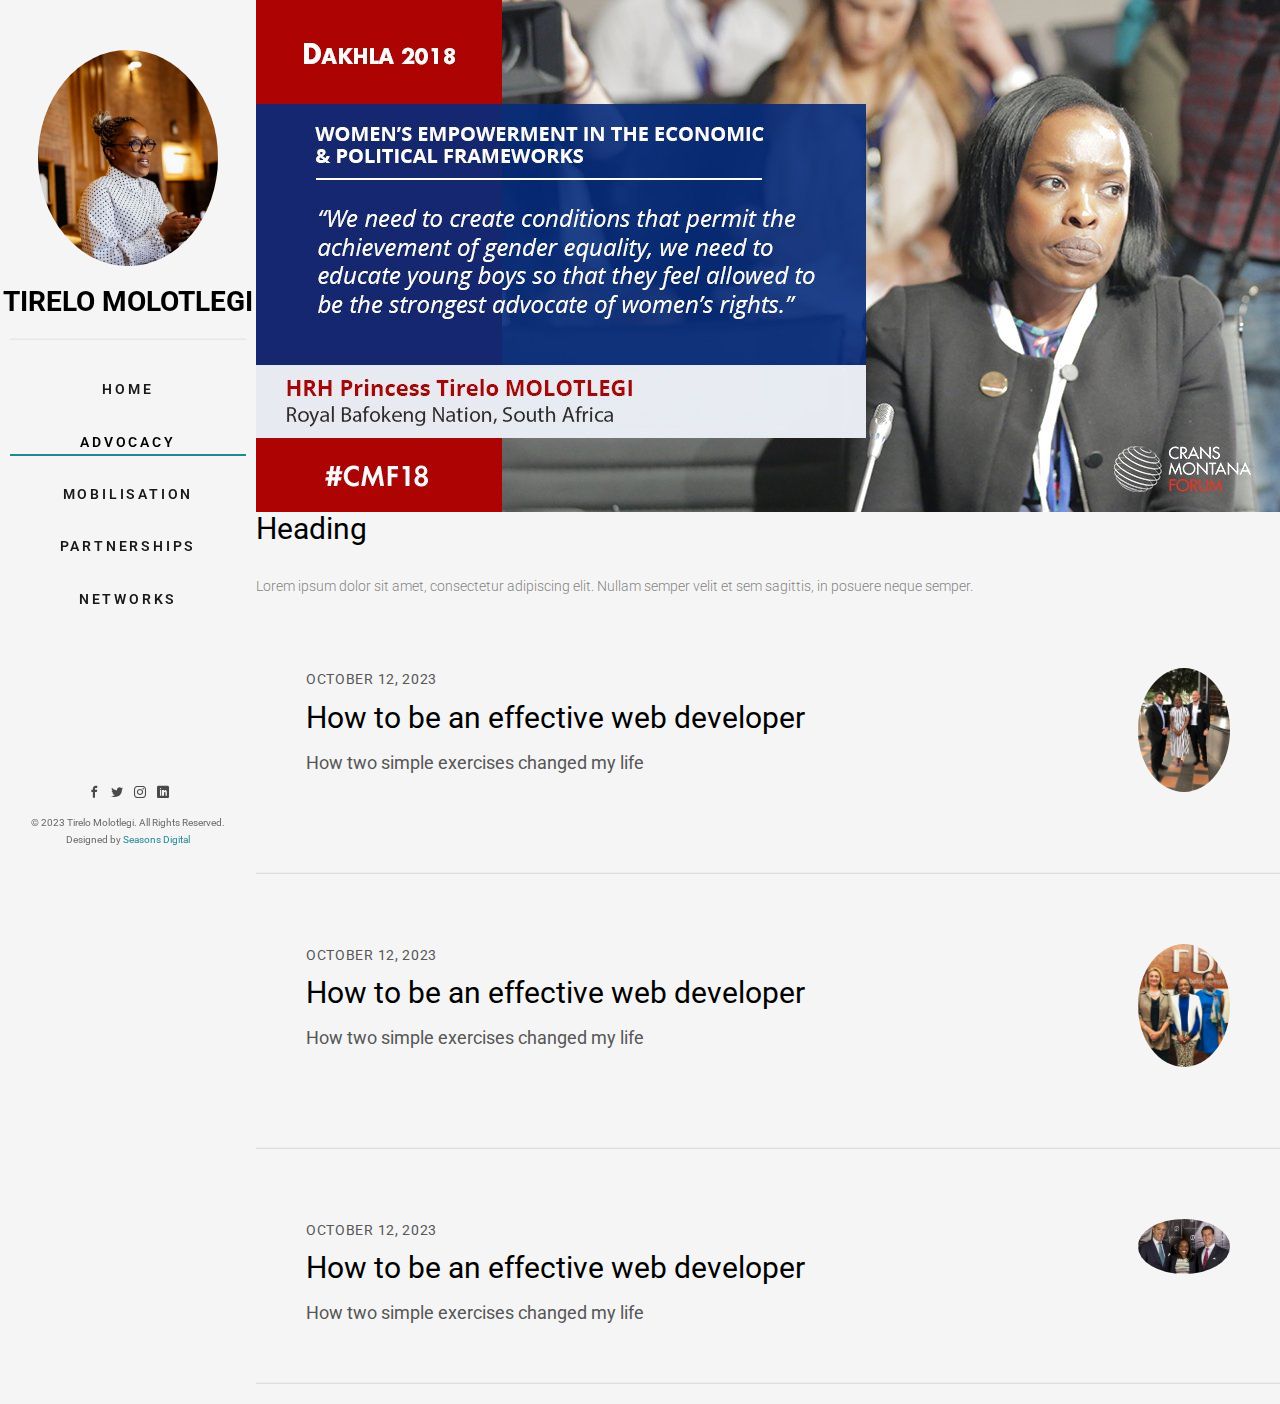
==== commit 6add6b20: "Merge branch 'main' of https://github.com/MJmtsweni/Digital-Profile-" ====
--- a/advocacy.html
+++ b/advocacy.html
@@ -40,6 +40,7 @@
                   <li><a href="index.html">Home</a></li>
                     <li class="fh5co-active"><a href="advocacy.html">Advocacy</a></li>
                     <li><a href="mobilisation.html">Mobilisation</a></li>
+                    <li><a href="partnerships.html">Partnerships</a></li>
                     <li><a href="networks.html">Networks</a></li>
                 </ul>
             </nav>
--- a/CSS/style.css
+++ b/CSS/style.css
@@ -354,6 +354,7 @@
   float: left;
 }
 .text-center {
+  display: flex;
     text-align: center!important;
 }
 .tabs a {
@@ -945,25 +946,21 @@
   font-size: 12px;
   color: #f2dbc8;  
 }
- .section {
-      height: 400px; /* Adjust the height as needed */
-      background-color: #f7f7f7;
-      display: flex;
-      align-items: center;
-      justify-content: center;
-    }
-
-    .content {
-      width: 100%;
-      height: 80%;
-      background-color: #fff;
-      text-align: center;
-      padding: 10px;
-    }
-     .section img{
-      width: 100%; 
-      height: 70%;
-    }
-
-
-  
+#section2 h1 {
+  text-align: center;
+}
+.navi {
+  width: 80px;
+  height: 80px;
+  border-radius: 50%;
+  border: 2px solid black;
+  background-color: #565656;
+}
+
+.navi img {
+  width: 76px;
+  height: 76px;
+  border-radius: 50%;
+}
+
+  
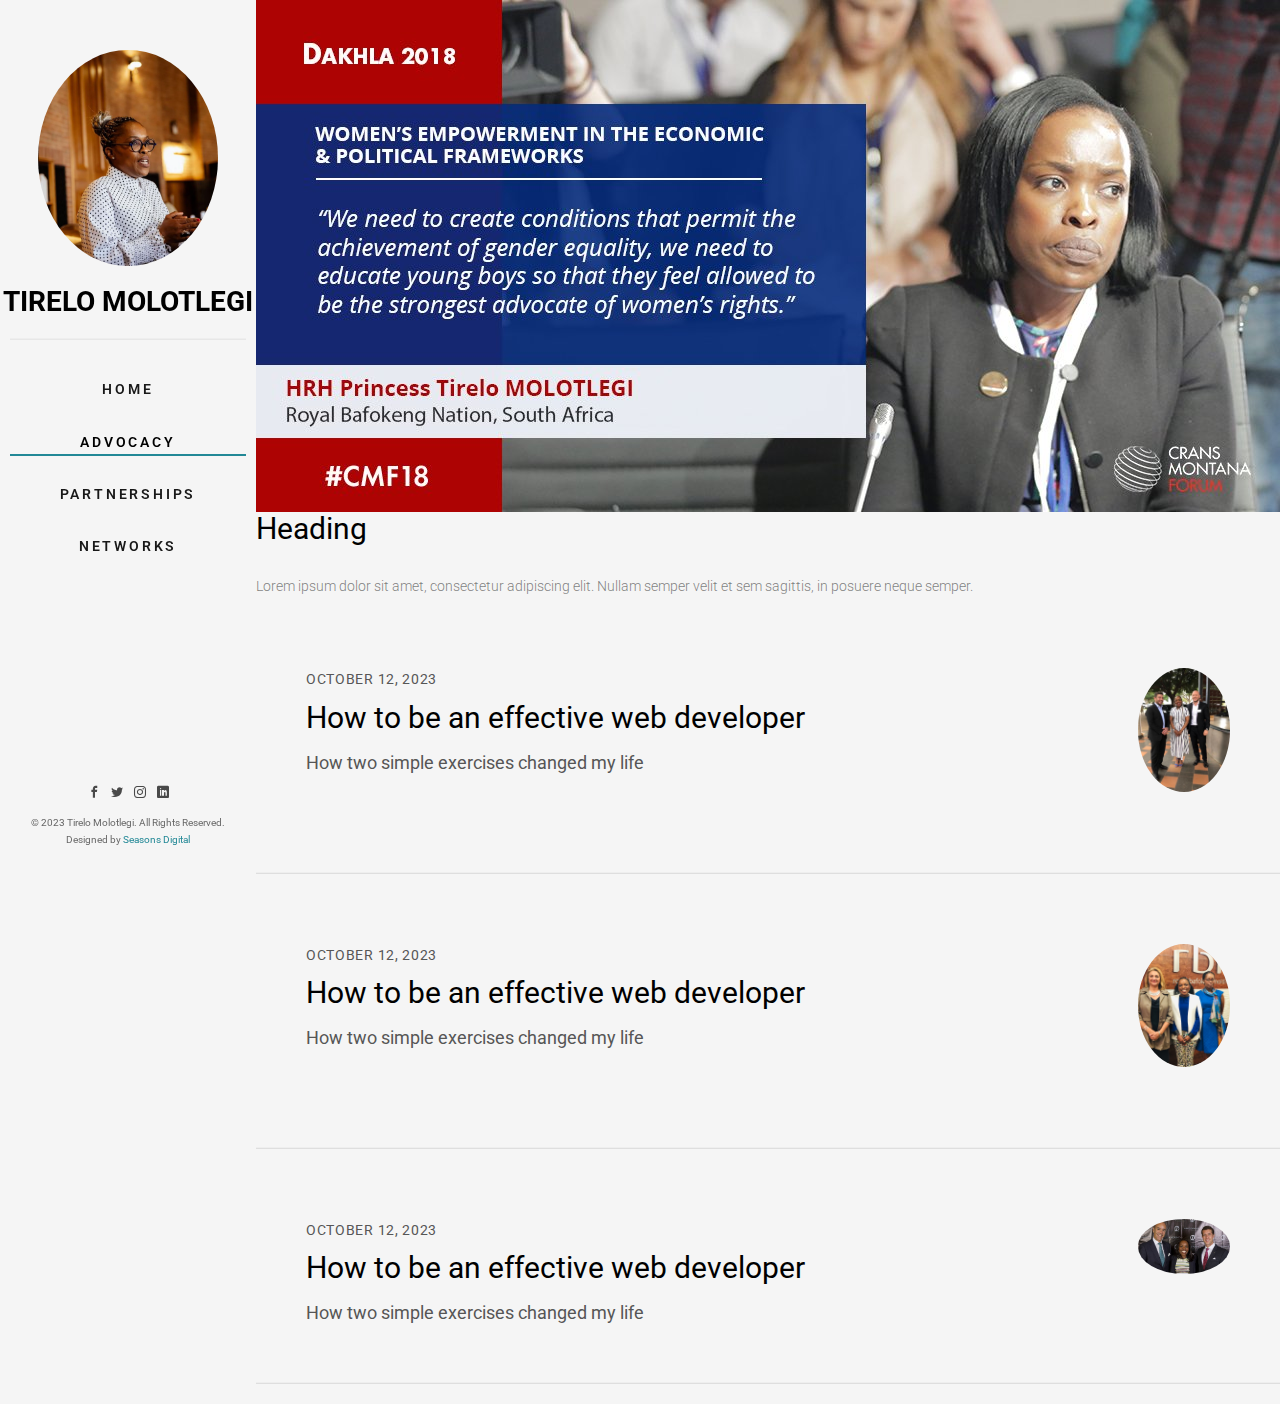
==== commit dddbe7f5: "UPD" ====
--- a/advocacy.html
+++ b/advocacy.html
@@ -39,8 +39,7 @@
                 <ul>
                   <li><a href="index.html">Home</a></li>
                     <li class="fh5co-active"><a href="advocacy.html">Advocacy</a></li>
-                    <li><a href="mobilisation.html">Mobilisation</a></li>
-                    <li><a href="partnerships.html">Partnerships</a></li>
+                    <li><a href="Partnerships.html">Partnerships</a></li>
                     <li><a href="networks.html">Networks</a></li>
                 </ul>
             </nav>
--- a/CSS/style.css
+++ b/CSS/style.css
@@ -752,10 +752,10 @@
     outline: none;
   }
 
-  .mobilisation-blog {
+  .Partnerships-blog {
     margin-bottom: 60px;
   }
-  .mobilisation-blog a img {
+  .Partnerships-blog a img {
     width: 100%;
     height: 24vh;
   }
@@ -764,7 +764,7 @@
       width: 100%;
     }
   }
-  .mobilisation-blog .mobilisation-text {
+  .Partnerships-blog .Partnerships-text {
     margin-bottom: 30px;
     position: relative;
     background: #fff;
@@ -778,31 +778,31 @@
     -o-box-shadow: 0px 6px 62px -6px rgba(0, 0, 0, 0.3);
     box-shadow: 0px 6px 62px -6px rgba(0, 0, 0, 0.3);
   }
-  .mobilisation-blog .mobilisation-text span {
+  .Partnerships-blog .Partnerships-text span {
     display: inline-block;
     margin-bottom: 20px;
   }
-  .mobilisation-blog .mobilisation-text span.posted_by {
+  .Partnerships-blog .Partnerships-text span.posted_by {
     color: rgba(0, 0, 0, 0.3);
     font-size: 18px;
   }
-  .mobilisation-blog .mobilisation-text span.comment {
+  .Partnerships-blog .Partnerships-text span.comment {
     float: right;
   }
-  .mobilisation-blog .mobilisation-text span.comment a {
+  .Partnerships-blog .Partnerships-text span.comment a {
     color: rgba(0, 0, 0, 0.3);
   }
-  .mobilisation-blog .mobilisation-text span.comment a i {
+  .Partnerships-blog .Partnerships-text span.comment a i {
     color: #ef6249;
     padding-left: 7px;
   }
-  .mobilisation-blog .mobilisation-text h3 {
+  .Partnerships-blog .Partnerships-text h3 {
     font-size: 18px;
     margin-bottom: 12px;
     font-weight: 400;
     line-height: 1.2;
   }
-  .mobilisation-blog .mobilisation-text h3 a {
+  .Partnerships-blog .Partnerships-text h3 a {
     color: rgba(0, 0, 0, 0.6);
   }
 .partnerships img {
@@ -826,7 +826,7 @@
   float: left;
   margin: 0 auto;
 }
-.partnerships-entry .partnerships-img {
+.partner-entry .partner-img {
   width: 100%;
   float: left;
   overflow: hidden;
@@ -835,17 +835,17 @@
   margin-bottom: 25px;
   border-radius: 50%;
 }
-.partnerships-entry .desc {
+.partner-entry .desc {
   padding: 25px;
   text-align: center;
 }
-.partnerships-entry .desc h3 a{
+.partner-entry .desc h3 a{
   color: #000;
 }
-.partnerships-entry .desc h3{
+.partner-entry .desc h3{
   margin-bottom: 11px;
 }
-.partnerships-entry .desc .lead {
+.partner-entry .desc .lead {
   margin-top: 1em;
   display: block;
 }
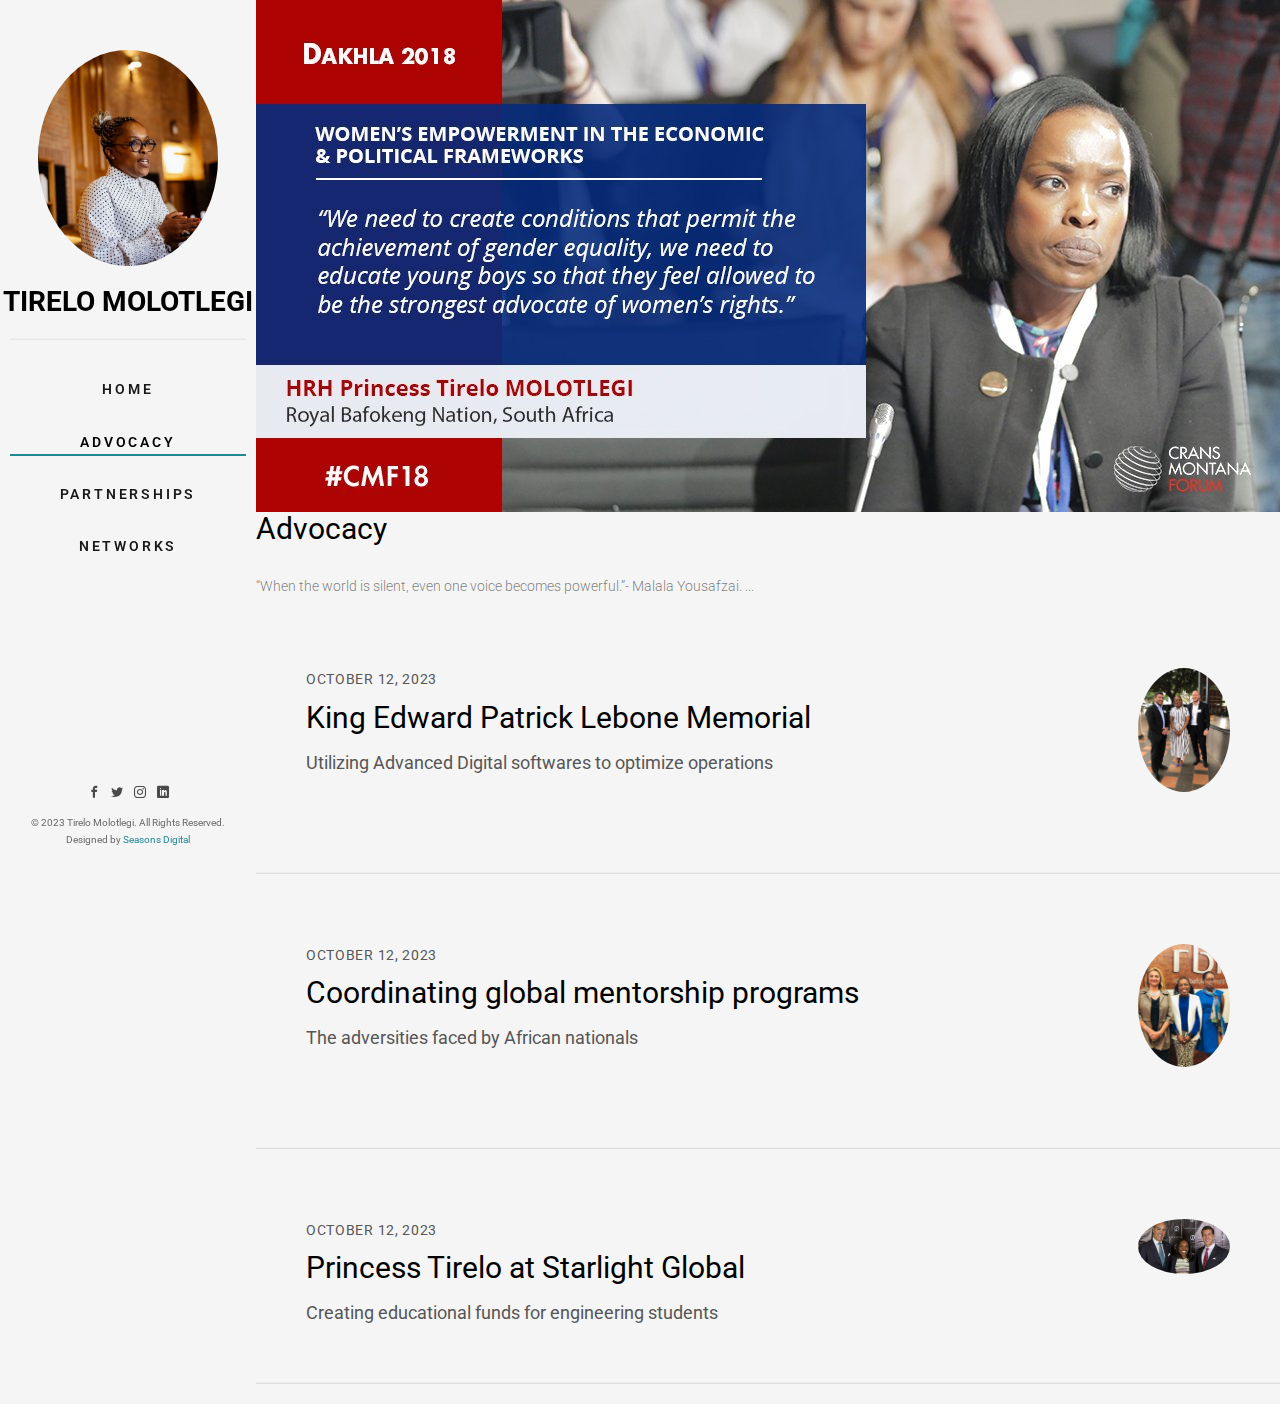
==== commit 6bc84837: "UPD" ====
--- a/advocacy.html
+++ b/advocacy.html
@@ -55,60 +55,20 @@
             </div>
         </aside>
         <div id="main">
-         
-           <!--
-            <div class="story-entry ">
-              <div class="story-img">
-                <img src="img/Dakla.jpg" alt="">
-              </div>
-                <div>
-                    <span class="story-post-date">October 12, 2023</span>
-                    <h2><a data-toggle="modal" data-target="#advocacy-popup1">How to be an effective web developer</a></h2>
-                    <p>How two simple exercises changed my life</p>
-                </div>
-                     Modal
-        <div class="modal fade" id="advocacy-popup1" tabindex="-1" role="dialog" aria-labelledby="exampleModalLongTitle" aria-hidden="true">
-          <div class="modal-dialog" role="document">
-            <div class="modal-content">
-              <div class="modal-header">
-                <h4 class="modal-title" id="exampleModalLongTitle">How two simple exercises changed my life</h4>
-                <button type="button" class="close" data-dismiss="modal" aria-label="Close">
-                  <span aria-hidden="true">&times;</span>
-                </button>
-              </div>
-              <div class="modal-body">
-                <p>
-                  The Queen Mother of the Royal Bafokeng nation, Dr Semane Molotlegi, hosted a charity polo match with her Daughter Tirelo Molotlegi. 
-                  The event was in association with Motsweding FM, La Martina and Aveng Grinaker-LTA and featured top international, South African 
-                  and African polo players. Matches of three players a side are played on smaller grass fields that are fully boarded all around. 
-                  The curtain raiser is a three-a-side match featuring two international women who have represented both South Africa and Zimbabwe, 
-                  playing alongside top male international players. Princess Tirelo Molotlegi of the Royal Bafokeng said this was the first time 
-                  action polo would be played in the North West and proceeds from the cup will go to The Girl Guides Association of SA and Thuto Thebe Educational Fund.
-                </p>
-              </div>
-              <div class="modal-footer">
-                <button type="button" class="btn btn-secondary" data-dismiss="modal"> Close</button>
-               <a href="https://www.google.com/"><button type="button" class="btn btn-primary ">View Article</button></a> 
-              </div>
-            </div>
-          </div>
-                      </div>
-                  </div>
-           --> 
-          
+      
            <div class="section">
     <div class="content">
       <img src="img/Dakla.jpg" alt="Blog Image">
-      <h2>Heading</h2>
-      <p>Lorem ipsum dolor sit amet, consectetur adipiscing elit. Nullam semper velit et sem sagittis, in posuere neque semper.</p>
+      <h2>Advocacy</h2>
+      <p>“When the world is silent, even one voice becomes powerful.”- Malala Yousafzai. ...</p>
     </div>
             </div>
             <div class="story-entry padding">
                 <img src="img/BDI.jpg" alt="">
                 <div>
                     <span class="story-post-date">October 12, 2023</span>
-                    <h2><a data-toggle="modal" data-target="#advocacy-popup2">How to be an effective web developer</a></h2>
-                    <p>How two simple exercises changed my life</p>
+                    <h2><a data-toggle="modal" data-target="#advocacy-popup2">King Edward Patrick Lebone Memorial</a></h2>
+                    <p>Utilizing Advanced Digital softwares to optimize operations </p>
                 </div>
                 <div class="modal fade" id="advocacy-popup2" tabindex="-1" role="dialog" aria-labelledby="exampleModalLongTitle" aria-hidden="true">
                     <div class="modal-dialog" role="document">
@@ -121,7 +81,7 @@
                         </div>
                         <div class="modal-body">
                             <p>
-                              2The Queen Mother of the Royal Bafokeng nation, Dr Semane Molotlegi, hosted a charity polo match with her Daughter Tirelo Molotlegi. 
+                              The Queen Mother of the Royal Bafokeng nation, Dr Semane Molotlegi, hosted a charity polo match with her Daughter Tirelo Molotlegi. 
                               The event was in association with Motsweding FM, La Martina and Aveng Grinaker-LTA and featured top international, South African 
                               and African polo players. Matches of three players a side are played on smaller grass fields that are fully boarded all around. 
                               The curtain raiser is a three-a-side match featuring two international women who have represented both South Africa and Zimbabwe, 
@@ -142,8 +102,8 @@
                 <img src="img/Ambassador.jpg" alt="">
                 <div>
                     <span class="story-post-date">October 12, 2023</span>
-                    <h2><a data-toggle="modal" data-target="#advocacy-popup3">How to be an effective web developer</a></h2>
-                    <p>How two simple exercises changed my life</p>
+                    <h2><a data-toggle="modal" data-target="#advocacy-popup3">Coordinating global mentorship programs </a></h2>
+                    <p>The adversities faced by African nationals</p>
                 </div>
                 <div class="modal fade" id="advocacy-popup3" tabindex="-1" role="dialog" aria-labelledby="exampleModalLongTitle" aria-hidden="true">
                     <div class="modal-dialog" role="document">
@@ -174,8 +134,8 @@
                 <img src="img/andbank-1.jpg" alt="">
                 <div>
                     <span class="story-post-date">October 12, 2023</span>
-                    <h2><a data-toggle="modal" data-target="#advocacy-popup4"> How to be an effective web developer</a></h2>
-                    <p>How two simple exercises changed my life</p>
+                    <h2><a data-toggle="modal" data-target="#advocacy-popup4"> Princess Tirelo at Starlight Global</a></h2>
+                    <p>Creating educational funds for engineering students</p>
                 </div>
                 <div class="modal fade" id="advocacy-popup4" tabindex="-1" role="dialog" aria-labelledby="exampleModalLongTitle" aria-hidden="true">
                     <div class="modal-dialog" role="document">
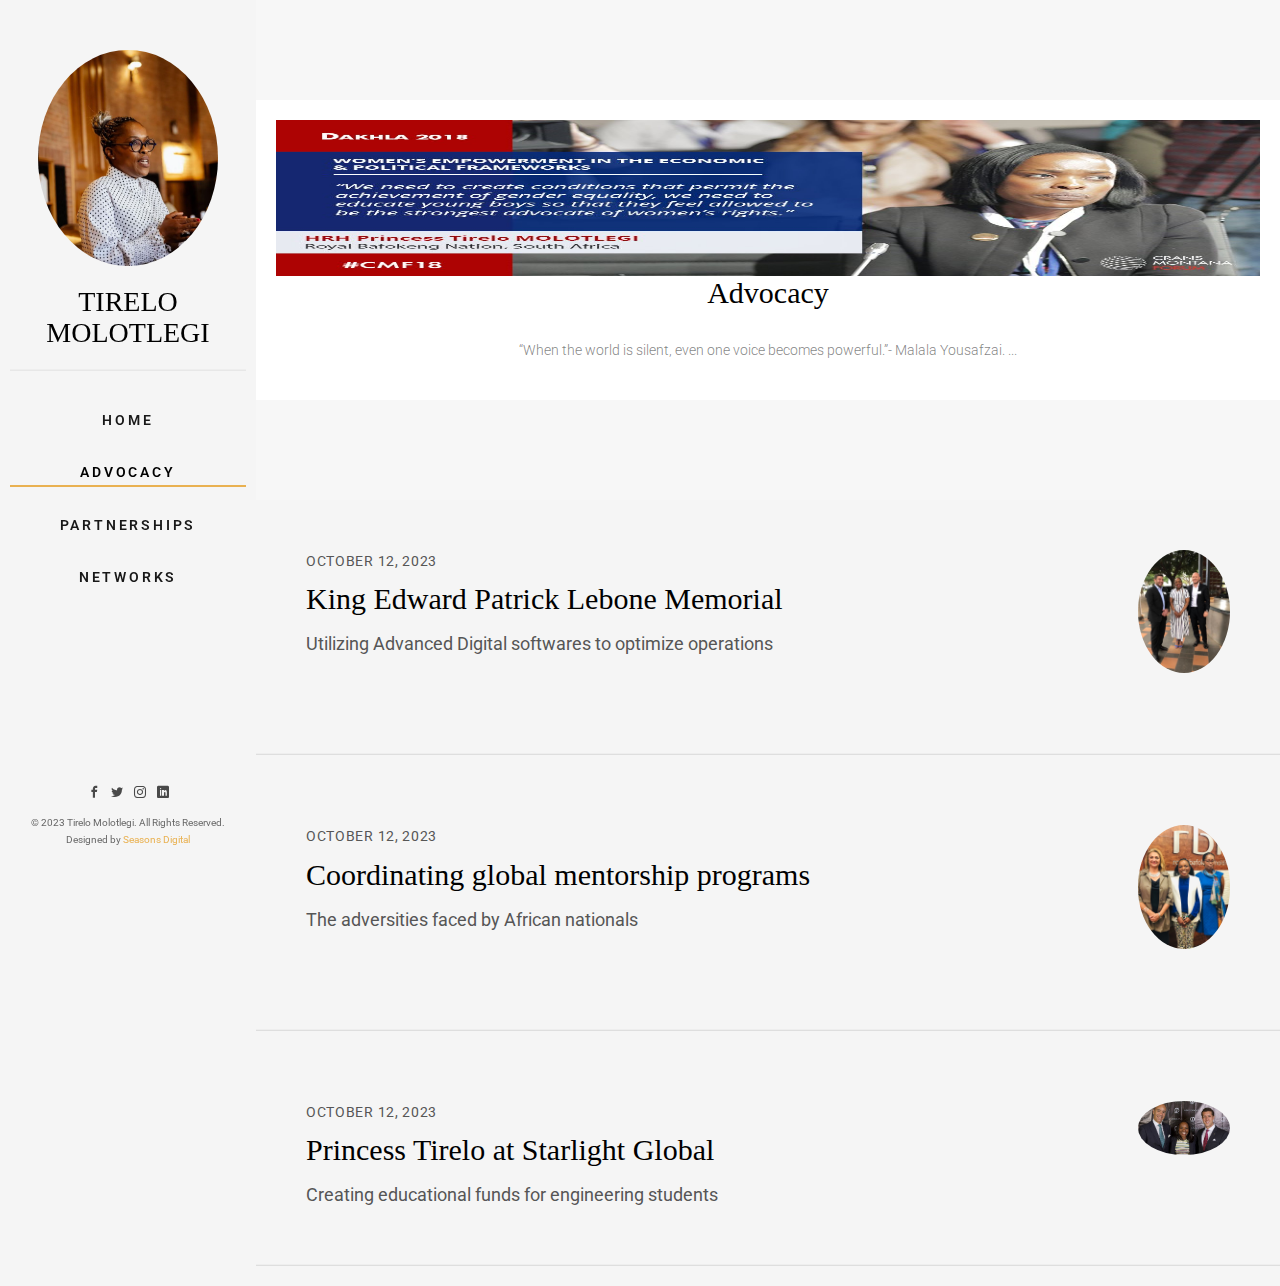
==== commit 0173b409: "UPD" ====
--- a/advocacy.html
+++ b/advocacy.html
@@ -56,8 +56,8 @@
         </aside>
         <div id="main">
       
-           <div class="section">
-    <div class="content">
+           <div class="sectionH">
+    <div class="contentH">
       <img src="img/Dakla.jpg" alt="Blog Image">
       <h2>Advocacy</h2>
       <p>“When the world is silent, even one voice becomes powerful.”- Malala Yousafzai. ...</p>
--- a/CSS/style.css
+++ b/CSS/style.css
@@ -27,14 +27,14 @@
   }
 
 a {
-    color: #228896;
+    color: #e9b151;
     -webkit-transition: 0.5s;
     -o-transition: 0.5s;
     transition: 0.5s;
   }
 
 a:hover, a:active, a:focus {
-    color: #228896;
+    color: #e9b151;
     outline: none;
     text-decoration: none !important;
   }
@@ -44,7 +44,7 @@
 
 h1, h2, h3, h4, h5, h6 {
     color: #000;
-    font-family: "Roboto", Arial, sans-serif;
+    font-family: "Times";
     font-weight: 400;
     margin: 0 0 30px 0;
   }
@@ -57,16 +57,16 @@
   
 ::-webkit-selection {
     color: #fff;
-    background: #228896;
+    background: #e9b151;
   }
 
 ::-moz-selection {
     color: #fff;
-    background: #228896;
+    background: #e9b151;
   }
 ::selection {
     color: #fff;
-    background: #228896;
+    background: #e9b151;
   }
 div {
     display: block;
@@ -119,8 +119,8 @@
 
 #side-nav #logo {
     text-align: center;
-    font-family: "Roboto", Arial, sans-serif;
-    font-weight: 700;
+    font-family: "Times";
+    font-weight: 500;
     margin-bottom: 0em;
     text-transform: uppercase;
     font-size: 28px;
@@ -185,7 +185,7 @@
     bottom: 7px;
     left: 10px;
     right: 10px;
-    background-color: #228896;
+    background-color: #e9b151;
     visibility: hidden;
     -webkit-transform: scaleX(0);
     -moz-transform: scaleX(0);
@@ -264,7 +264,7 @@
   #side-nav .menu-footer ul li a:hover, #side-nav .menu-footer ul li a:active, #side-nav .menu-footer ul li a:focus {
     text-decoration: none;
     outline: none;
-    color: #228896;
+    color: #e9b151;
   }
   #main {
     width: 80%;
@@ -693,7 +693,7 @@
     color: #000;
   }
   #main .story-entry > div a:hover {
-    color: #228896;
+    color: #e9b151;
   }
   #main .story-entry > div h2 {
     font-size: 30px;
@@ -864,7 +864,7 @@
   font-size: 15px;
 }
 .modal-footer .btn-primary {
-  background-color: #228896;
+  background-color: #e9b151;
 }
 .modal-footer .btn-primary:hover {
   background-color: #16727e;
@@ -962,5 +962,24 @@
   height: 76px;
   border-radius: 50%;
 }
-
-  
+.sectionH {
+  height: 500px; /* Adjust the height as needed */
+  background-color: #f7f7f7;
+  display: flex;
+  align-items: center;
+  justify-content: center;
+}
+
+.contentH {
+  width: 100%;
+  height: 60%;
+  background-color: #fff;
+  text-align: center;
+  padding: 20px;
+}
+
+.sectionh img {
+  width: 100%;
+  height: 60%;
+}
+  
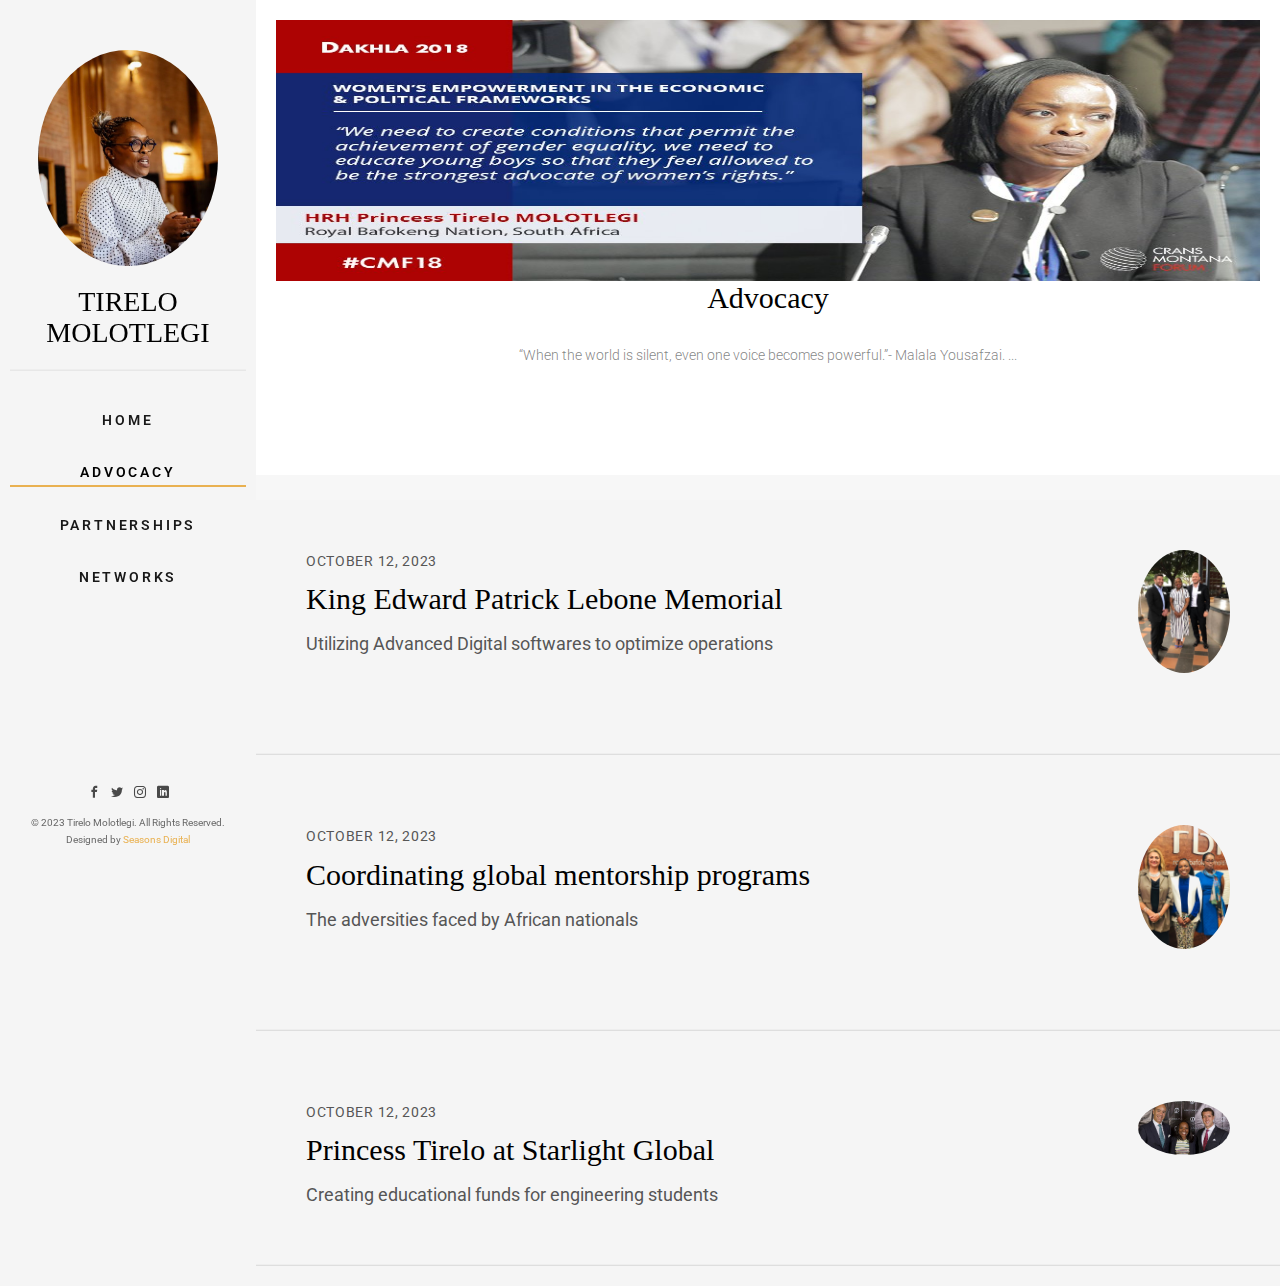
==== commit f051daf0: "Update advocacy.html" ====
--- a/advocacy.html
+++ b/advocacy.html
@@ -39,7 +39,7 @@
                 <ul>
                   <li><a href="index.html">Home</a></li>
                     <li class="fh5co-active"><a href="advocacy.html">Advocacy</a></li>
-                    <li><a href="Partnerships.html">Partnerships</a></li>
+                    <li><a href="partnerships.html">Partnerships</a></li>
                     <li><a href="networks.html">Networks</a></li>
                 </ul>
             </nav>
--- a/CSS/style.css
+++ b/CSS/style.css
@@ -966,13 +966,12 @@
   height: 500px; /* Adjust the height as needed */
   background-color: #f7f7f7;
   display: flex;
-  align-items: center;
   justify-content: center;
 }
 
 .contentH {
   width: 100%;
-  height: 60%;
+  height: 95%;
   background-color: #fff;
   text-align: center;
   padding: 20px;
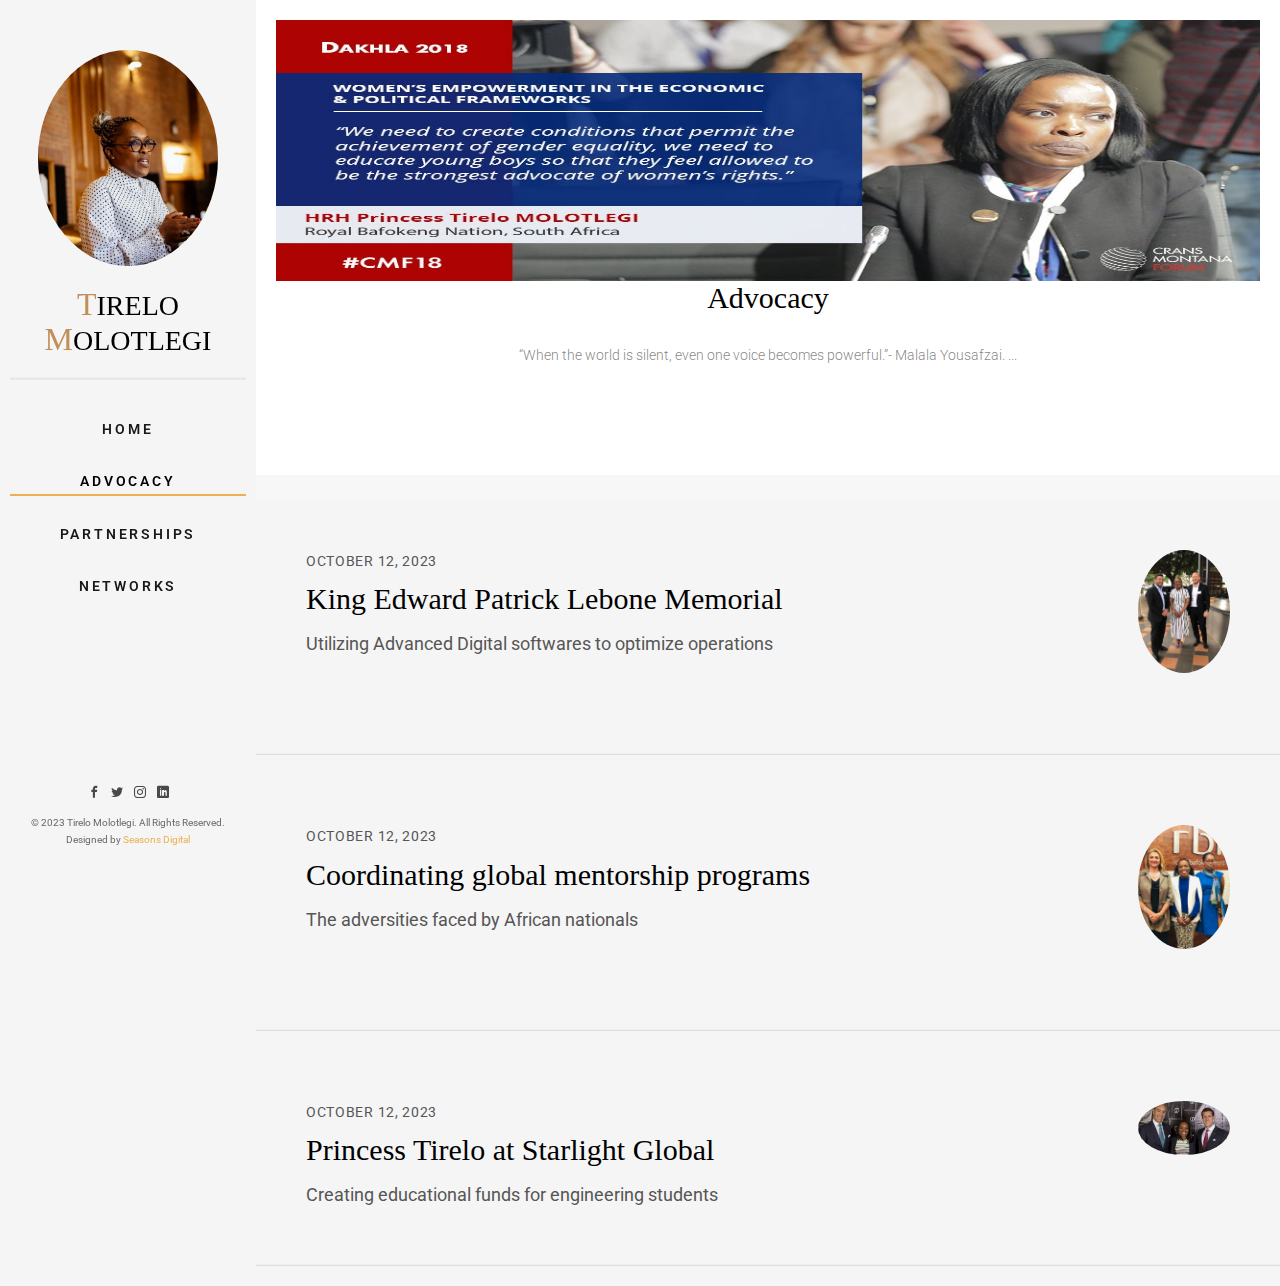
==== commit c7e1355e: "Nav-bar" ====
--- a/advocacy.html
+++ b/advocacy.html
@@ -32,8 +32,9 @@
         <aside id="side-nav">
             <img src="img/DP.jpg" alt="" srcset="">
             <h1 id="logo">
-                <a href="index.html">Tirelo Molotlegi</a>
-            </h1>
+              <span>T</span>irelo
+                      <span>M</span>olotlegi
+                  </h1>
             <hr>
             <nav id="main-menu">
                 <ul>
--- a/CSS/style.css
+++ b/CSS/style.css
@@ -126,6 +126,14 @@
     font-size: 28px;
 
   }
+  #side-nav #logo span {
+    font-size: 32px;
+    color: #c18f59;
+    font-family: "Calisto-MT-Bold"; }
+    @media (max-width: 992px) {
+
+      #side-nav #logo span {
+        font-size: 30px; } }
 
 @media screen and (max-width: 768px) {
     #side-nav #logo {
@@ -689,6 +697,29 @@
       margin-right: 0;
     }
   }
+  @media (max-width: 1264px) {
+    .tm-main-nav ul { 
+        max-width: 976px;
+    }
+}
+
+@media (max-width: 1020px) {
+    .tm-main-nav ul {
+        max-width: 732px;
+    }
+}
+
+@media (max-width: 776px) {
+    .tm-main-nav ul {
+        max-width: 488px;        
+    }
+}
+
+@media (max-width: 532px) {
+    .tm-main-nav ul { 
+        max-width: 244px;
+    }
+}
   #main .story-entry > div a {
     color: #000;
   }
@@ -953,8 +984,6 @@
   width: 80px;
   height: 80px;
   border-radius: 50%;
-  border: 2px solid black;
-  background-color: #565656;
 }
 
 .navi img {
@@ -981,4 +1010,162 @@
   width: 100%;
   height: 60%;
 }
-  
+
+tm.container {
+  max-width: 1254px;
+  padding-left: 15px;
+  padding-right: 15px;
+  margin: 0 auto 135px;
+}
+.tm-nav-item{
+  list-style: none;
+  margin: 22px;
+}
+
+.tm-main-nav ul {
+  display: flex;
+  flex-wrap: wrap;
+  margin-left: auto;
+  margin-right: auto;
+}
+
+.tm-nav-link {
+  display: flex;
+  align-items: center;
+  flex-direction: column;
+  width: 200px;
+  height: 200px;
+  padding: 20px;
+  border: 1px solid #e9b151;
+  border-radius: 15px;
+  color: #555;
+  box-sizing: border-box;
+}
+
+.about-me {
+  position: relative;
+  margin: 193px 0 199px;
+}
+
+.about-me-inner {
+  display: flex;
+  justify-content: space-between;
+}
+
+.site-container {
+  width: 100%;
+  height: 70%;
+}
+
+.portfolio-wrapper {
+  width: 390px;
+  padding: 8px;
+  text-align: center;
+  background-color: #fff; }
+  .portfolio-wrapper .portfolio__img {
+    font-size: 0; }
+    .portfolio-wrapper .portfolio__img img {
+      width: 100%; }
+  .portfolio-wrapper .portfolio__bottom {
+    padding: 35px 0 95px;
+    background-color: #f5f5f5; }
+    @media (max-width: 992px) {
+      .portfolio-wrapper .portfolio__bottom {
+        padding: 25px 0; } }
+  .portfolio-wrapper .portfolio__name {
+    display: flex;
+    justify-content: center;
+    align-items: flex-start;
+    margin-bottom: 23px; }
+    @media (max-width: 992px) {
+      .portfolio-wrapper .portfolio__name {
+        margin-bottom: 10px; } }
+    .portfolio-wrapper .portfolio__name span {
+      font-size: 90px;
+      line-height: 75px;
+      color: #c18f59;
+      font-family: "Calisto-MT-Bold"; }
+      @media (max-width: 992px) {
+        .portfolio-wrapper .portfolio__name span {
+          font-size: 65px;
+          line-height: 62px; } }
+  .portfolio-wrapper p {
+    padding: 0 10%;
+    line-height: 25px;
+    font-style: italic;
+    color: #777; }
+    @media (max-width: 620px) {
+      .portfolio-wrapper p {
+        font-size: 15px;
+        line-height: 20px; } }
+  @media (max-width: 992px) {
+    .portfolio-wrapper {
+      margin-bottom: 20px; } }
+  @media (max-width: 620px) {
+    .portfolio-wrapper {
+      width: 250px; } }
+
+.about-me__text {
+  width: 44%;
+  margin-right: 80px;
+  text-align: center; }
+  .about-me__text .universal-h2 {
+    color: #fff;
+    padding-bottom: 20px;
+    margin-bottom: 25px; }
+  .about-me__text p {
+    margin-bottom: 35px;
+    line-height: 24px;
+    color: #c18f59; }
+    .about-me__text p span {
+      font-size: 48px;
+      color: #fff; }
+    @media (max-width: 620px) {
+      .about-me__text p {
+        margin-bottom: 20px;
+        font-size: 14px;
+        line-height: 19px; } }
+  .about-me__text h4 {
+    margin-bottom: 7px;
+    font-size: 25px;
+    color: #c18f59; }
+  .about-me__text .p-white {
+    margin-bottom: 0;
+    color: #fff; }
+  @media (max-width: 1250px) {
+    .about-me__text {
+      width: 48%;
+      margin-right: 40px; } }
+  @media (max-width: 992px) {
+    .about-me__text {
+      width: 100%;
+      margin-right: 0; } }
+
+      .about-me-slider {
+        position: relative; }
+        .about-me-slider .slick-arrow {
+          position: absolute;
+          bottom: -18%; }
+        .about-me-slider .slick-prev {
+          left: 40%; }
+          @media (max-width: 520px) {
+            .about-me-slider .slick-prev {
+              left: 34%; } }
+        .about-me-slider .slick-next {
+          right: 40%; }
+          @media (max-width: 520px) {
+            .about-me-slider .slick-next {
+              right: 34%; } }
+
+.about-me-bckg {
+  position: absolute;
+  background-image: url("../img/head-bg.jpg");
+  background-position: center;
+  background-size: cover;
+  height: 400px;
+  top: -75px;
+  right: 0;
+  height: calc(100% + 150px);
+  width: 70%;
+  z-index: -1;
+}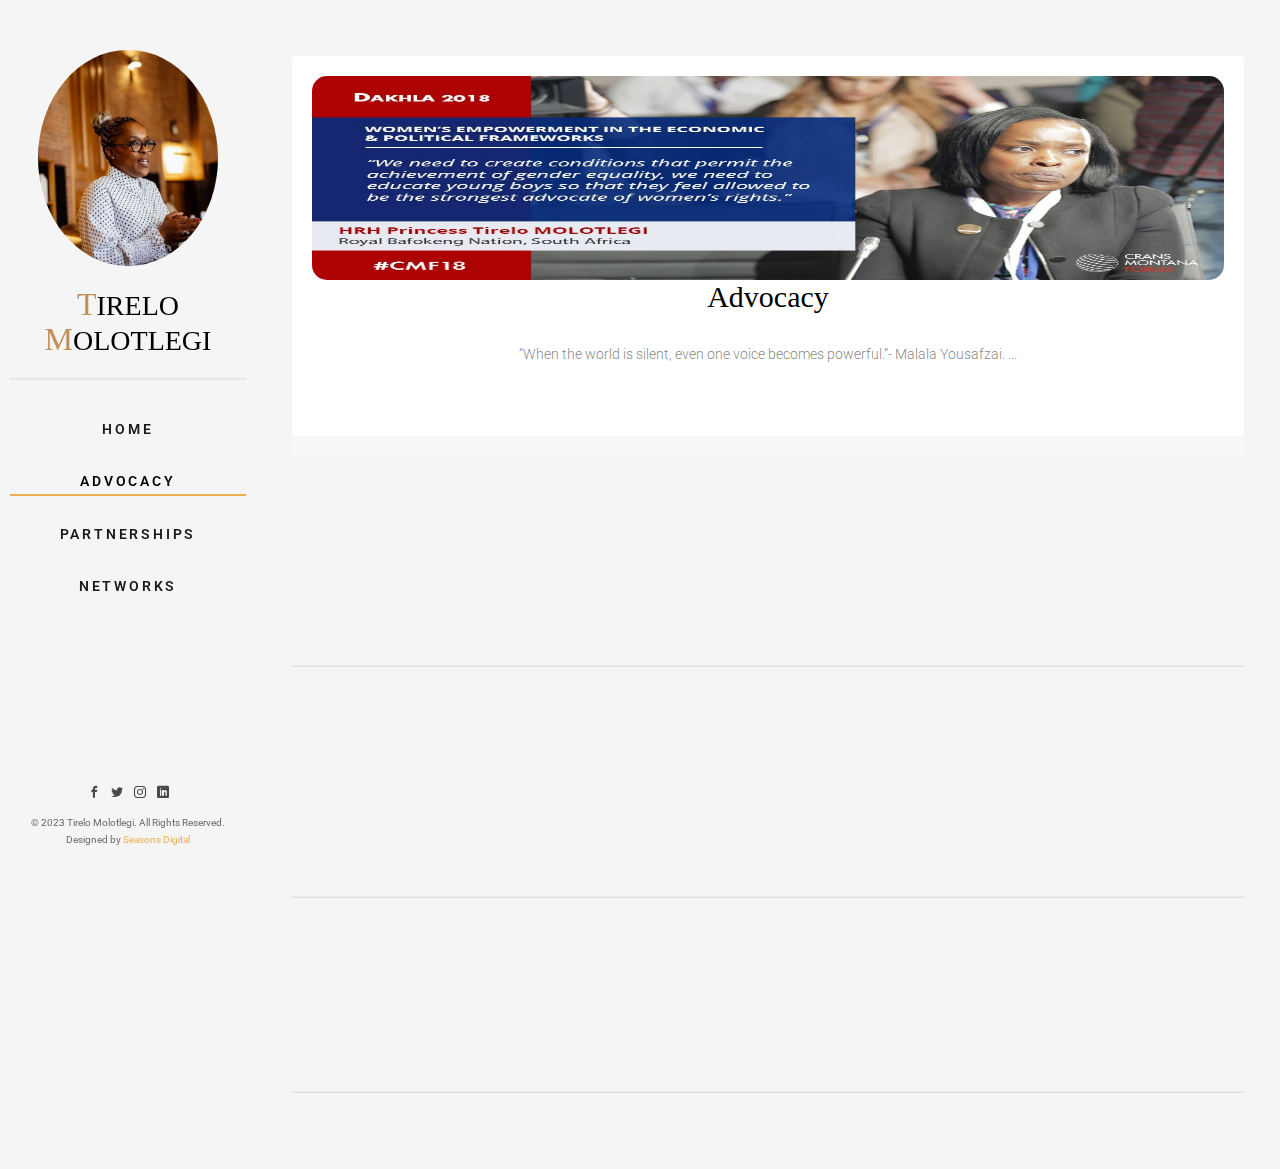
==== commit 3daa5980: "UPD" ====
--- a/advocacy.html
+++ b/advocacy.html
@@ -56,15 +56,15 @@
             </div>
         </aside>
         <div id="main">
-      
+          <div class="narrow-content">
            <div class="sectionH">
-    <div class="contentH">
-      <img src="img/Dakla.jpg" alt="Blog Image">
-      <h2>Advocacy</h2>
-      <p>“When the world is silent, even one voice becomes powerful.”- Malala Yousafzai. ...</p>
-    </div>
+           <div class="contentH">
+           <img src="img/Dakla.jpg" alt="Blog Image">
+           <h2>Advocacy</h2>
+           <p>“When the world is silent, even one voice becomes powerful.”- Malala Yousafzai. ...</p>
+           </div>
             </div>
-            <div class="story-entry padding">
+            <div class="story-entry padding animate-box" >
                 <img src="img/BDI.jpg" alt="">
                 <div>
                     <span class="story-post-date">October 12, 2023</span>
@@ -99,7 +99,7 @@
                     </div>
             </div>
             <hr>
-            <div class="story-entry padding">
+            <div class="story-entry padding animate-box">
                 <img src="img/Ambassador.jpg" alt="">
                 <div>
                     <span class="story-post-date">October 12, 2023</span>
@@ -131,7 +131,7 @@
                     </div>
             </div>
             <hr>
-            <div class="story-entry padding">
+            <div class="story-entry padding animate-box">
                 <img src="img/andbank-1.jpg" alt="">
                 <div>
                     <span class="story-post-date">October 12, 2023</span>
@@ -165,6 +165,7 @@
             <hr>
         </div>
     </div>
+  </div>
 
     <div class="gototop js-top">
 		<a href="#" class="js-gotop"><i class="icon-arrow-up"></i></a>
--- a/CSS/style.css
+++ b/CSS/style.css
@@ -621,7 +621,7 @@
   }
   
   #main .padding {
-    padding: 50px;
+    padding: 30px;
   }
   @media screen and (max-width: 768px) {
     .padding {
@@ -789,6 +789,7 @@
   .Partnerships-blog a img {
     width: 100%;
     height: 24vh;
+    border-radius: 5px;
   }
   @media screen and (max-width: 768px) {
     .fh5co-blog {
@@ -992,7 +993,7 @@
   border-radius: 50%;
 }
 .sectionH {
-  height: 500px; /* Adjust the height as needed */
+  height: 400px; /* Adjust the height as needed */
   background-color: #f7f7f7;
   display: flex;
   justify-content: center;
@@ -1004,11 +1005,13 @@
   background-color: #fff;
   text-align: center;
   padding: 20px;
+  border-radius: 5px;
 }
 
 .sectionh img {
   width: 100%;
   height: 60%;
+  border-radius: 15px;
 }
 
 tm.container {
@@ -1105,33 +1108,40 @@
     .portfolio-wrapper {
       width: 250px; } }
 
-.about-me__text {
-  width: 44%;
-  margin-right: 80px;
-  text-align: center; }
+  .about-me__text {
+     width: 44%;
+    margin-right: 80px;
+    text-align: center; }
+
   .about-me__text .universal-h2 {
     color: #fff;
     padding-bottom: 20px;
     margin-bottom: 25px; }
+
   .about-me__text p {
-    margin-bottom: 35px;
+    margin-bottom: 5px;
     line-height: 24px;
     color: #c18f59; }
+
     .about-me__text p span {
       font-size: 48px;
       color: #fff; }
+
     @media (max-width: 620px) {
       .about-me__text p {
         margin-bottom: 20px;
         font-size: 14px;
         line-height: 19px; } }
+
   .about-me__text h4 {
     margin-bottom: 7px;
     font-size: 25px;
     color: #c18f59; }
+
   .about-me__text .p-white {
     margin-bottom: 0;
     color: #fff; }
+
   @media (max-width: 1250px) {
     .about-me__text {
       width: 48%;
@@ -1142,7 +1152,11 @@
       margin-right: 0; } }
 
       .about-me-slider {
-        position: relative; }
+        position: relative;}
+
+        .about-me-single-slide {
+          height: 90%;}
+
         .about-me-slider .slick-arrow {
           position: absolute;
           bottom: -18%; }
@@ -1156,16 +1170,3 @@
           @media (max-width: 520px) {
             .about-me-slider .slick-next {
               right: 34%; } }
-
-.about-me-bckg {
-  position: absolute;
-  background-image: url("../img/head-bg.jpg");
-  background-position: center;
-  background-size: cover;
-  height: 400px;
-  top: -75px;
-  right: 0;
-  height: calc(100% + 150px);
-  width: 70%;
-  z-index: -1;
-}